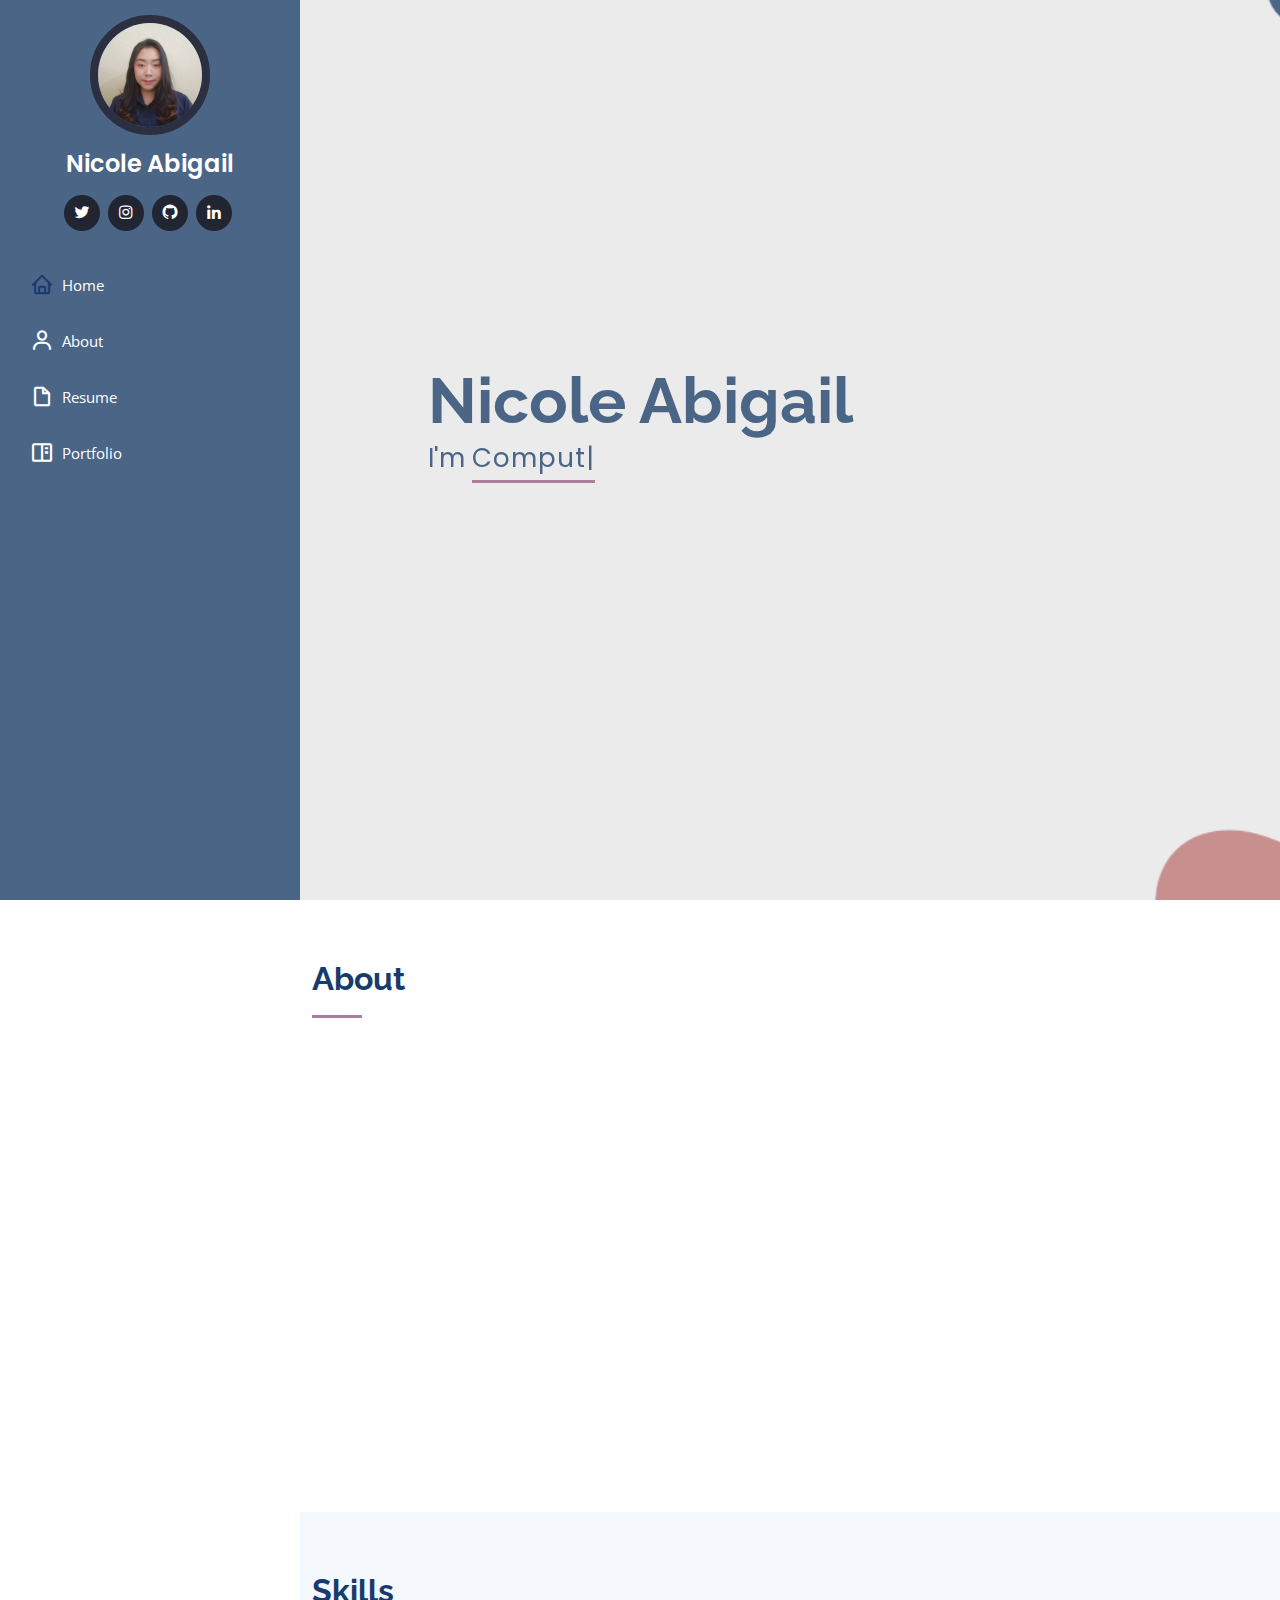
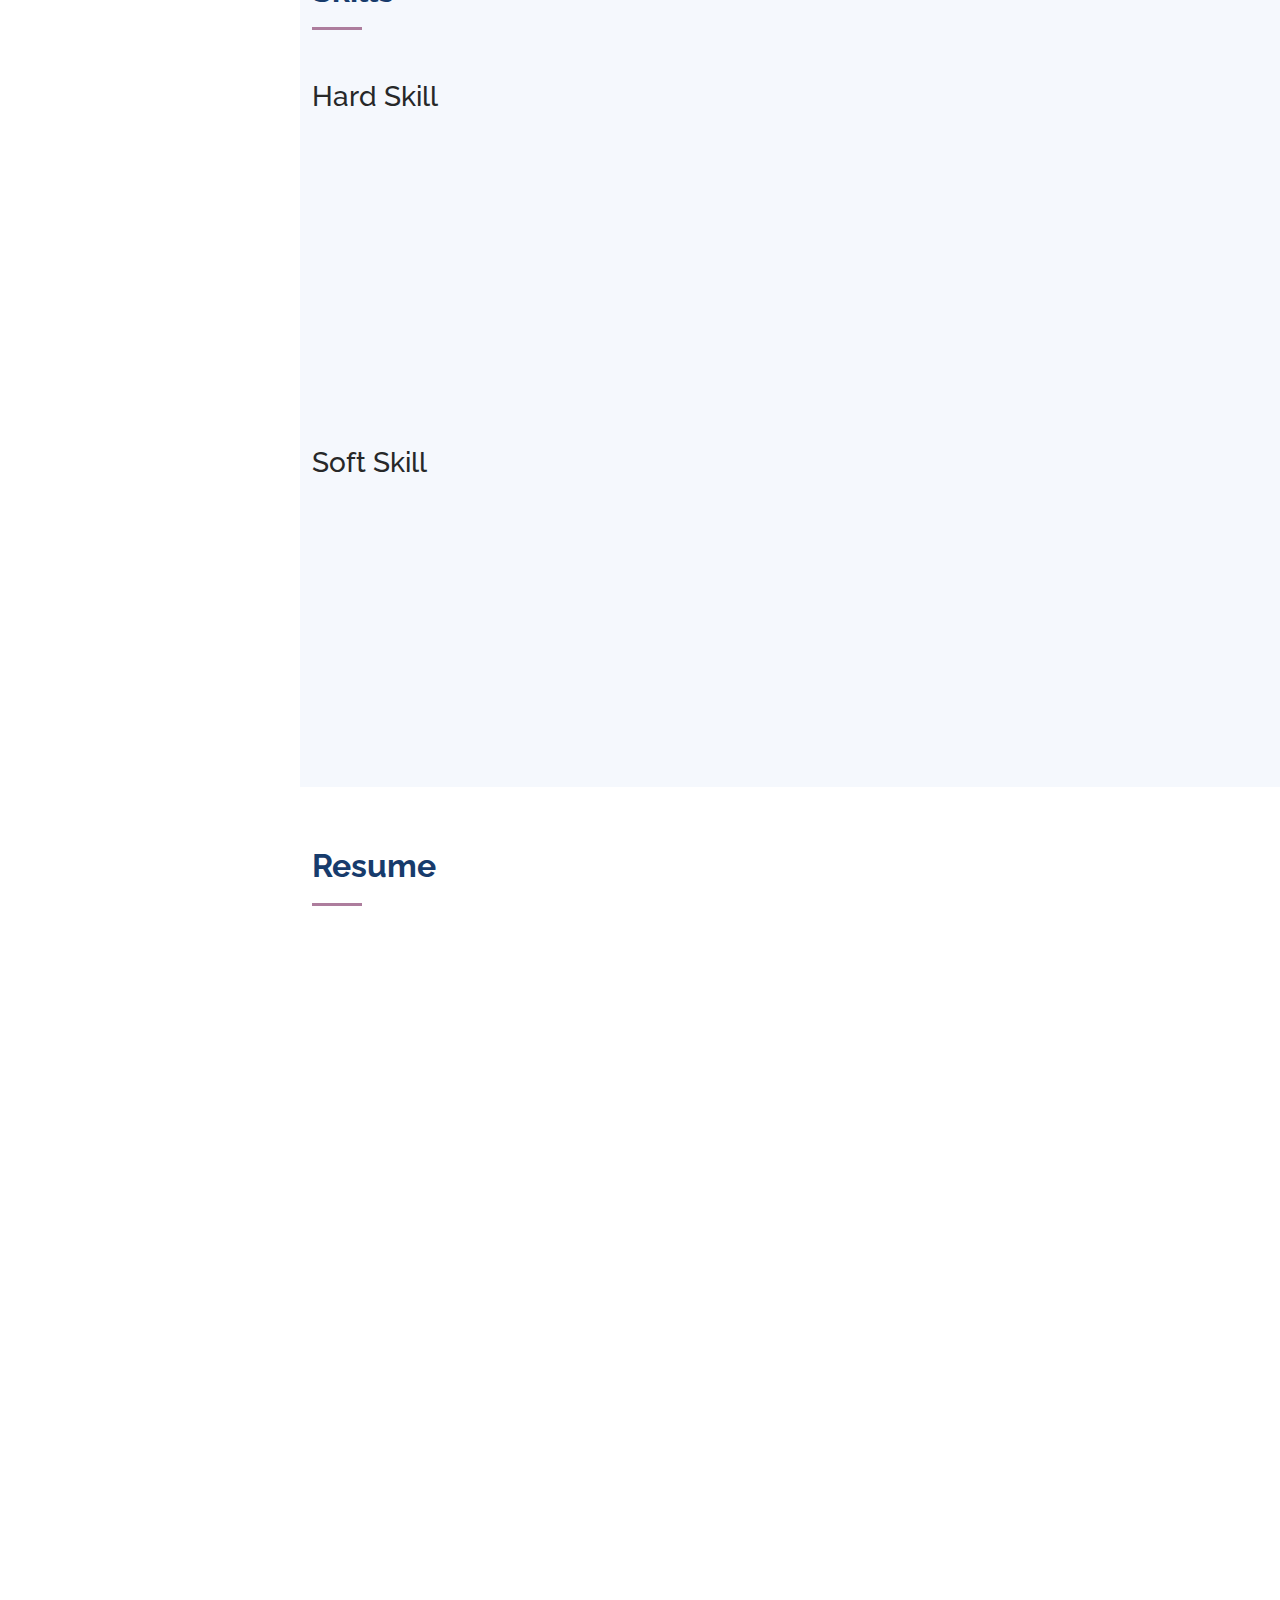
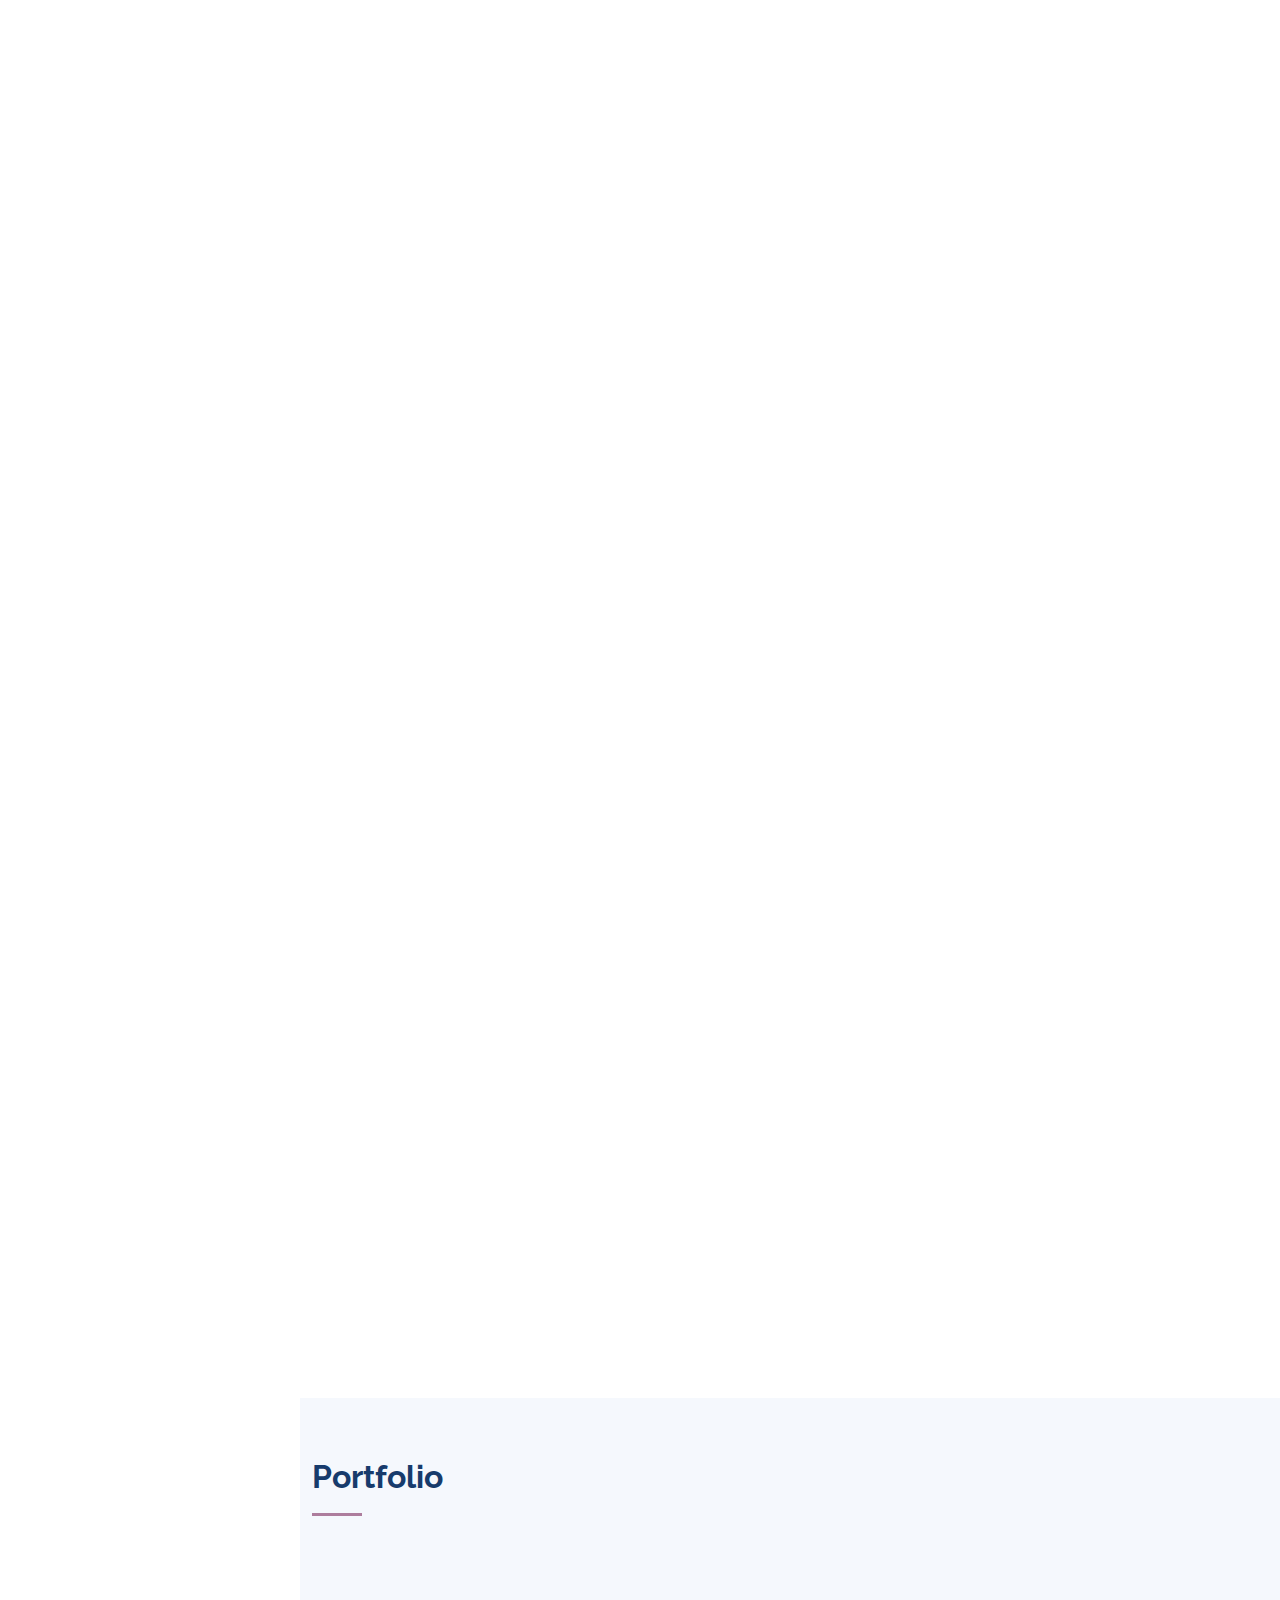
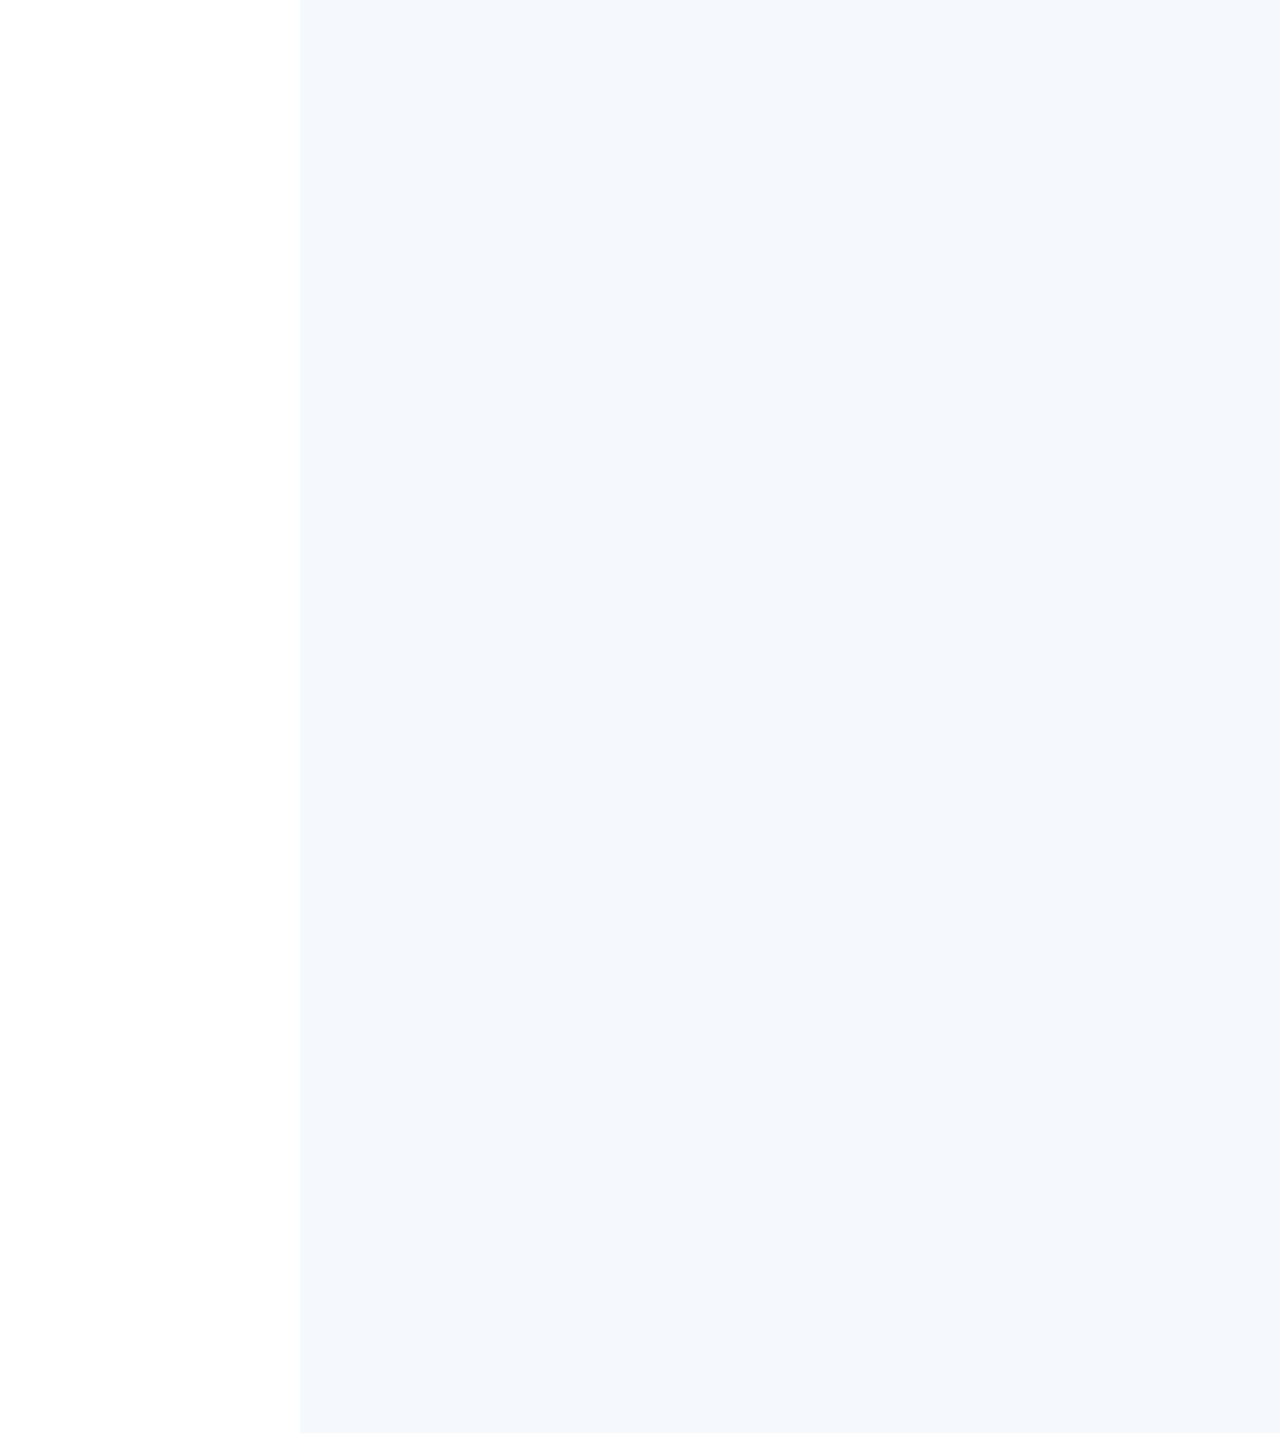
==== index.html @ 556f2712 "first commit" ====
<!DOCTYPE html>
<html lang="en">

<head>
  <meta charset="utf-8">
  <meta content="width=device-width, initial-scale=1.0" name="viewport">

  <title>iPortfolio Bootstrap Template - Index</title>
  <meta content="" name="description">
  <meta content="" name="keywords">

  <!-- Favicons -->
  <link href="assets/img/favicon.png" rel="icon">
  <link href="assets/img/apple-touch-icon.png" rel="apple-touch-icon">

  <!-- Google Fonts -->
  <link href="https://fonts.googleapis.com/css?family=Open+Sans:300,300i,400,400i,600,600i,700,700i|Raleway:300,300i,400,400i,500,500i,600,600i,700,700i|Poppins:300,300i,400,400i,500,500i,600,600i,700,700i" rel="stylesheet">

  <!-- Vendor CSS Files -->
  <link href="assets/vendor/aos/aos.css" rel="stylesheet">
  <link href="assets/vendor/bootstrap/css/bootstrap.min.css" rel="stylesheet">
  <link href="assets/vendor/bootstrap-icons/bootstrap-icons.css" rel="stylesheet">
  <link href="assets/vendor/boxicons/css/boxicons.min.css" rel="stylesheet">
  <link href="assets/vendor/glightbox/css/glightbox.min.css" rel="stylesheet">
  <link href="assets/vendor/swiper/swiper-bundle.min.css" rel="stylesheet">

  <!-- Template Main CSS File -->
  <link href="assets/css/style.css" rel="stylesheet">

  <!-- =======================================================
  * Template Name: iPortfolio - v3.6.0
  * Template URL: https://bootstrapmade.com/iportfolio-bootstrap-portfolio-websites-template/
  * Author: BootstrapMade.com
  * License: https://bootstrapmade.com/license/
  ======================================================== -->
</head>

<body>

  <!-- ======= Mobile nav toggle button ======= -->
  <i class="bi bi-list mobile-nav-toggle d-xl-none"></i>

  <!-- ======= Header ======= -->
  <header id="header">
    <div class="d-flex flex-column">

      <div class="profile">
        <img src="assets/img/portfolio/fotoprofile.png" alt="" class="img-fluid rounded-circle">
        <h1 class="text-light"><a href="index.html">Nicole Abigail</a></h1>
        <div class="social-links mt-3 text-center">
          <a href="https://www.twitter.com/nicoledanboard" class="twitter"><i class="bx bxl-twitter"></i></a>
          <a href="https://www.instagram.com/nicole.abigaill" class="instagram"><i class="bx bxl-instagram"></i></a>
          <a href="#" class="google-plus"><i class="bx bxl-github"></i></a>
          <a href="https://www.linkedin.com/in/nicole-abigail/" class="linkedin"><i class="bx bxl-linkedin"></i></a>
        </div>
      </div>

      <nav id="navbar" class="nav-menu navbar">
        <ul>
          <li><a href="#hero" class="nav-link scrollto active"><i class="bx bx-home"></i> <span>Home</span></a></li>
          <li><a href="#about" class="nav-link scrollto"><i class="bx bx-user"></i> <span>About</span></a></li>
          <li><a href="#resume" class="nav-link scrollto"><i class="bx bx-file-blank"></i> <span>Resume</span></a></li>
          <li><a href="#portfolio" class="nav-link scrollto"><i class="bx bx-book-content"></i> <span>Portfolio</span></a></li>
        </ul>
      </nav><!-- .nav-menu -->
    </div>
  </header><!-- End Header -->

  <!-- ======= Hero Section ======= -->
  <section id="hero" class="d-flex flex-column justify-content-center align-items-center">
    <div class="hero-container" data-aos="fade-in">
      <h1>Nicole Abigail</h1>
      <p>I'm <span class="typed" data-typed-items="Computer Science Student"></span></p>
    </div>
  </section><!-- End Hero -->

  <main id="main">

    <!-- ======= About Section ======= -->
    <section id="about" class="about">
      <div class="container">

        <div class="section-title">
          <h2>About</h2>
        </div>

        <div class="row">
          <div class="col-lg-4" data-aos="fade-right">
            <img src="assets/img/portfolio/fotoprofile.png" class="img-fluid" alt="">
          </div>
          <div class="col-lg-8 pt-4 pt-lg-0 content" data-aos="fade-left">
            <h3 >Personal Data</h3>
            <p class="mb-5">
              My name is Nicole Abigail, I'm a student in BINUS University. Currently I'm majoring Computer Science and take Database streaming.
              In database, I have learn many thing especially Big Data Processing and Data Mining, I also have an interest in Web Programming. During my study 
              in my college, I made some projects as VMall, Affame, Balakosa, Cycle, and many more.
          </p>
            <div class="row">
              <div class="col-lg-6">
                <ul>
                  <li><i class="bi bi-chevron-right"></i> <strong>Birthday:</strong> <span>1 August 2001</span></li>
                  <li><i class="bi bi-chevron-right"></i> <strong>Website:</strong> <span>www.example.com</span></li>
                  <li><i class="bi bi-chevron-right"></i> <strong>Phone:</strong> <span>+628158132858</span></li>
                  <li><i class="bi bi-chevron-right"></i> <strong>City:</strong> <span>Indonesia, Jakarta</span></li>
                </ul>
              </div>
              <div class="col-lg-6">
                <ul>
                  <li><i class="bi bi-chevron-right"></i> <strong>Age:</strong> <span>20</span></li>
                  <li><i class="bi bi-chevron-right"></i> <strong>Degree:</strong> <span>Undergraduate</span></li>
                  <li><i class="bi bi-chevron-right"></i> <strong>Email:</strong> <span>nicoledanboard@gmail.com</span></li>
                  <li><i class="bi bi-chevron-right"></i> <strong>Major:</strong> <span>Computer Science</span></li>
                </ul>
              </div>
            </div>
          </div>
        </div>

      </div>
    </section><!-- End About Section -->
    
    <!-- ======= Facts Section ======= -->
    <!-- <section id="facts" class="facts">
      <div class="container">

        <div class="section-title">
          <h2>Facts</h2>
          <p>Magnam dolores commodi suscipit. Necessitatibus eius consequatur ex aliquid fuga eum quidem. Sit sint consectetur velit. Quisquam quos quisquam cupiditate. Et nemo qui impedit suscipit alias ea. Quia fugiat sit in iste officiis commodi quidem hic quas.</p>
        </div>

        <div class="row no-gutters">

          <div class="col-lg-3 col-md-6 d-md-flex align-items-md-stretch" data-aos="fade-up">
            <div class="count-box">
              <i class="bi bi-emoji-smile"></i>
              <span data-purecounter-start="0" data-purecounter-end="232" data-purecounter-duration="1" class="purecounter"></span>
              <p><strong>Happy Clients</strong> consequuntur quae</p>
            </div>
          </div>

          <div class="col-lg-3 col-md-6 d-md-flex align-items-md-stretch" data-aos="fade-up" data-aos-delay="100">
            <div class="count-box">
              <i class="bi bi-journal-richtext"></i>
              <span data-purecounter-start="0" data-purecounter-end="521" data-purecounter-duration="1" class="purecounter"></span>
              <p><strong>Projects</strong> adipisci atque cum quia aut</p>
            </div>
          </div>

          <div class="col-lg-3 col-md-6 d-md-flex align-items-md-stretch" data-aos="fade-up" data-aos-delay="200">
            <div class="count-box">
              <i class="bi bi-headset"></i>
              <span data-purecounter-start="0" data-purecounter-end="1453" data-purecounter-duration="1" class="purecounter"></span>
              <p><strong>Hours Of Support</strong> aut commodi quaerat</p>
            </div>
          </div>

          <div class="col-lg-3 col-md-6 d-md-flex align-items-md-stretch" data-aos="fade-up" data-aos-delay="300">
            <div class="count-box">
              <i class="bi bi-people"></i>
              <span data-purecounter-start="0" data-purecounter-end="32" data-purecounter-duration="1" class="purecounter"></span>
              <p><strong>Hard Workers</strong> rerum asperiores dolor</p>
            </div>
          </div>

        </div>

      </div>
    </section> -->
    <!-- End Facts Section -->

    <!-- ======= Skills Section ======= -->
    <section id="skills" class="skills section-bg">
      <div class="container">

        <div class="section-title">
          <h2>Skills</h2>
        </div>

        <h3>Hard Skill</h3>
        <div class="row skills-content mb-4">

          <div class="col-lg-6" data-aos="fade-up">

            <div class="progress">
              <span class="skill">HTML <i class="val">85%</i></span>
              <div class="progress-bar-wrap">
                <div class="progress-bar" role="progressbar" aria-valuenow="85" aria-valuemin="0" aria-valuemax="100"></div>
              </div>
            </div>

            <div class="progress">
              <span class="skill">CSS <i class="val">85%</i></span>
              <div class="progress-bar-wrap">
                <div class="progress-bar" role="progressbar" aria-valuenow="85" aria-valuemin="0" aria-valuemax="100"></div>
              </div>
            </div>

            <div class="progress">
              <span class="skill">JavaScript <i class="val">70%</i></span>
              <div class="progress-bar-wrap">
                <div class="progress-bar" role="progressbar" aria-valuenow="70" aria-valuemin="0" aria-valuemax="100"></div>
              </div>
            </div>

            <div class="progress">
              <span class="skill">Java <i class="val">70%</i></span>
              <div class="progress-bar-wrap">
                <div class="progress-bar" role="progressbar" aria-valuenow="70" aria-valuemin="0" aria-valuemax="100"></div>
              </div>
            </div>

            <div class="progress">
              <span class="skill">R <i class="val">70%</i></span>
              <div class="progress-bar-wrap">
                <div class="progress-bar" role="progressbar" aria-valuenow="70" aria-valuemin="0" aria-valuemax="100"></div>
              </div>
            </div>

          </div>

          <div class="col-lg-6" data-aos="fade-up" data-aos-delay="100">

            <div class="progress">
              <span class="skill">PHP <i class="val">75%</i></span>
              <div class="progress-bar-wrap">
                <div class="progress-bar" role="progressbar" aria-valuenow="75" aria-valuemin="0" aria-valuemax="100"></div>
              </div>
            </div>

            <div class="progress">
              <span class="skill">Laravel <i class="val">75%</i></span>
              <div class="progress-bar-wrap">
                <div class="progress-bar" role="progressbar" aria-valuenow="75" aria-valuemin="0" aria-valuemax="100"></div>
              </div>
            </div>

            <div class="progress">
              <span class="skill">Python <i class="val">70%</i></span>
              <div class="progress-bar-wrap">
                <div class="progress-bar" role="progressbar" aria-valuenow="70" aria-valuemin="0" aria-valuemax="100"></div>
              </div>
            </div>

            <div class="progress">
              <span class="skill">SQL <i class="val">90%</i></span>
              <div class="progress-bar-wrap">
                <div class="progress-bar" role="progressbar" aria-valuenow="90" aria-valuemin="0" aria-valuemax="100"></div>
              </div>
            </div>

            <div class="progress">
              <span class="skill">Node.js <i class="val">65%</i></span>
              <div class="progress-bar-wrap">
                <div class="progress-bar" role="progressbar" aria-valuenow="65" aria-valuemin="0" aria-valuemax="100"></div>
              </div>
            </div>
          </div>
        </div>

        <h3>Soft Skill</h3>
        <div class="row skills-content">

          <div class="col-lg-6" data-aos="fade-up">

            <div class="progress">
              <span class="skill">Leadership <i class="val">90%</i></span>
              <div class="progress-bar-wrap">
                <div class="progress-bar" role="progressbar" aria-valuenow="90" aria-valuemin="0" aria-valuemax="100"; style = "background-color: #AD7D9D"></div>
              </div>
            </div>

            <div class="progress">
              <span class="skill">Communication <i class="val">90%</i></span>
              <div class="progress-bar-wrap">
                <div class="progress-bar" role="progressbar" aria-valuenow="90" aria-valuemin="0" aria-valuemax="100"; style = "background-color: #AD7D9D"></div>
              </div>
            </div>

            <div class="progress">
              <span class="skill">Teamwork <i class="val">85%</i></span>
              <div class="progress-bar-wrap">
                <div class="progress-bar" role="progressbar" aria-valuenow="85" aria-valuemin="0" aria-valuemax="100"; style = "background-color: #AD7D9D"></div>
              </div>
            </div>

            <div class="progress">
              <span class="skill">Problem Solving <i class="val">85%</i></span>
              <div class="progress-bar-wrap">
                <div class="progress-bar" role="progressbar" aria-valuenow="85" aria-valuemin="0" aria-valuemax="100"; style = "background-color: #AD7D9D"></div>
              </div>
            </div>
          </div>

          <div class="col-lg-6" data-aos="fade-up" data-aos-delay="100">
            <div class="progress">
              <span class="skill">Public Speaking <i class="val">85%</i></span>
              <div class="progress-bar-wrap">
                <div class="progress-bar" role="progressbar" aria-valuenow="85" aria-valuemin="0" aria-valuemax="100"; style = "background-color: #AD7D9D"></div>
              </div>
            </div>

            <div class="progress">
              <span class="skill">Critical Thinking <i class="val">85%</i></span>
              <div class="progress-bar-wrap">
                <div class="progress-bar" role="progressbar" aria-valuenow="85" aria-valuemin="0" aria-valuemax="100"; style = "background-color: #AD7D9D"></div>
              </div>
            </div>

            <div class="progress">
              <span class="skill">Time Management <i class="val">90%</i></span>
              <div class="progress-bar-wrap">
                <div class="progress-bar" role="progressbar" aria-valuenow="90" aria-valuemin="0" aria-valuemax="100"; style = "background-color: #AD7D9D"></div>
              </div>
            </div>
          </div>

        </div>

      </div>
    </section><!-- End Skills Section -->

    <!-- ======= Resume Section ======= -->
    <section id="resume" class="resume">
      <div class="container">

        <div class="section-title">
          <h2>Resume</h2>
        </div>

        <div class="row">
          <div class="col-lg-6" data-aos="fade-up">
            <h3 class="resume-title">Summary</h3>
            <div class="resume-item pb-0">
              <h4>Nicole Abigail</h4>
              <p><em>Hard-working, have a good communication skill, adaptable with new environment, and can work together in a team.</em></p>
              <ul>
                <li>Jakarta, Indonesia</li>
                <li>+628158132858</li>
                <li>nicoledanboard@gmail.com</li>
              </ul>
            </div>
            <h3 class="resume-title">Education</h3>
            <div class="resume-item">
              <h4>BINUS University</h4>
              <h5>2019 - Present</h5>
              <p><em>Computer Science</em></p>
            </div>
            <div class="resume-item">
              <h4>SMAK IPEKA Tomang</h4>
              <h5>2016 - 2019</h5>
              <p><em>Science</em></p>
            </div>
            <h3 class="resume-title">Work Experience</h3>
            <div class="resume-item">
              <h4>Sales Promotion Girl</h4>
              <h5>2018</h5>
              <p><em>Yuzu, Pekan Raya Jakarta (PRJ)</em></p>
              <ul>
                <li>Offer and sell goods, and also learn to build relationships with other people.</li>
                <li>Disseminate information about products sold to new customers.</li>
              </ul>
            </div>
            <div class="resume-item">
              <h4>Sales Promotion Girl</h4>
              <h5>2018</h5>
              <p><em>Frisian Flag</em></p>
              <ul>
                <li>Develop my ability to adapt to a new environment, and also how to become a good sales.</li>
                <li>Work to get a predetermined target.</li>
                <li>Improve my ability to work in a team.</li>
              </ul>
            </div>
            <div class="resume-item">
              <h4>Sales Promotion Girl</h4>
              <h5>2019</h5>
              <p><em>Garudafood Pekan Raya Jakarta (PRJ)</em></p>
              <ul>
                <li>Help promote the goods sold and also improve my ability in public speaking.</li>
                <li>Increase profit by 200% on the last day of the event.</li>
                <li>Get a lot of relations and connections.</li>
              </ul>
            </div>
            <div class="resume-item">
              <h4>Business Owner</h4>
              <h5>2021 - Present</h5>
              <p><em>Ivory.id</em></p>
              <ul>
                <li>Looking for ideas to build a business, do a small survey to find out what the respondent is interested in.</li>
                <li>Looking for suppliers for goods to be sold.</li>
                <li>Calculate the profits that will be obtained in the business.</li>
                <li>Create and manage social media to promote an ongoing business.</li>
              </ul>
            </div>
            
          </div>
          <div class="col-lg-6" data-aos="fade-up" data-aos-delay="100">
            <h3 class="resume-title">Organization Experience</h3>
            <div class="resume-item">
              <h4>Himpunan Mahasiswa Teknik Informatika</h4>
              <h5>2020 - Present</h5>
              <ul>
                <li>Web Development Division</li>
                <li>Promotion Divison for HIMTI Workshop and Study Tour Event</li>
                <li>HIMTI KIT Division for HIMTI Togetherness and Top Performances Event</li>
                <li>Secretary and Treasurer for Community Service Event</li>
                <li>Fund Coordinator for HIMTI Farewell Event</li>
                <li>Ketua Disiplin Division for HIMTI Leadership Training Event</li>
                <li>Promotion Vice Coordinator for Computer Run Event</li>
              </ul>
            </div>
            <div class="resume-item">
              <h4>ICPC - International Collegiate Programming Contest</h4>
              <h5>December 2020</h5>
              <p><em>Exam Proctor</em></p>
              <p>Supervise coding competition participants.</p>
            </div>
            <div class="resume-item">
              <h4>Freshmen Leader in BINUS University</h4>
              <h5>2020</h5>
              <p>Introduce the campus environment to new students by being a good leader.</p>
            </div>
            <div class="resume-item">
              <h4>Freshmen Partner in BINUS University</h4>
              <h5>2020 - 2021</h5>
              <p>Become a partner for new students for one year by bringing materials and accompanying new students to run their academic experience.</p>
            </div>
            <div class="resume-item">
              <h4>First Year Program Leader in BINUS University</h4>
              <h5>2021 - Present</h5>
              <p>Being a leader in the first new year program, I guide Freshmen Leader and Freshmen Partner who will later be tasked with guiding new students.</p>
            </div>
            

            <h3 class="resume-title">Certificate</h3>
            <div class="resume-item">
              <h4>SQL</h4>
              <ul>
                <li>SQL Course By Progate</li>
                <li>SQL Course By SoloLearn</li>
                <li>Fundamental SQL using SELECT statement By DQLab</li>
              </ul>
            </div>
            <div class="resume-item">
              <h4>Python</h4>
              <ul>
                <li>Python Course By Progate</li>
                <li>Python For Begginer Course By SoloLearn</li>
                <li>Python Fundamental For Data Science By DQLab</li>
              </ul>
            </div>
            <div class="resume-item">
              <h4>R</h4>
              <ul>
                <li>R Fundamental For Data Science By DQLab</li>
                <li>Introduction to Data Science with R</li>
              </ul>
            </div>
            <div class="resume-item">
              <h4>HTML & CSS By Progate</h4>
            </div>
            <div class="resume-item">
              <h4>Git By Progate</h4>
            </div>
            <div class="resume-item">
              <h4>Node.js By Progate</h4>
            </div>
            <div class="resume-item">
              <h4>JavaScript By Progate</h4>
            </div>
            <div class="resume-item">
              <h4>Data Science By SoloLearn</h4>
            </div>
            <div class="resume-item">
              <h4>Leadership Development Program By Pemimpin.id</h4>
            </div>
          </div>
        </div>

      </div>
    </section><!-- End Resume Section -->

    <!-- ======= Portfolio Section ======= -->
    <section id="portfolio" class="portfolio section-bg">
      <div class="container">

        <div class="section-title">
          <h2>Portfolio</h2>
        </div>

        <div class="row" data-aos="fade-up">
          <div class="col-lg-12 d-flex justify-content-center">
            <ul id="portfolio-flters">
              <li data-filter="*" class="filter-active">All</li>
              <li data-filter=".filter-app">App</li>
              <li data-filter=".filter-card">UI/UX</li>
              <li data-filter=".filter-web">Web</li>
              <li data-filter=".filter-web">Database</li>
            </ul>
          </div>
        </div>

        <div class="row portfolio-container" data-aos="fade-up" data-aos-delay="100">

          <div class="col-lg-4 col-md-6 portfolio-item filter-app">
            <div class="portfolio-wrap">
              <img src="assets/img/portfolio/logocycle.png" class="img-fluid" alt="">
              <div class="portfolio-links">
                <a href="assets/img/portfolio/logocycle.png" data-gallery="portfolioGallery" class="portfolio-lightbox" title="App 1"><i class="bx bx-plus"></i></a>
                <a href="portfolio-details.html" title="More Details"><i class="bx bx-link"></i></a>
              </div>
            </div>
          </div>

          <div class="col-lg-4 col-md-6 portfolio-item filter-web">
            <div class="portfolio-wrap">
              <img src="assets/img/portfolio/logovmall.png" class="img-fluid" alt="">
              <div class="portfolio-links">
                <a href="assets/img/portfolio/logovmall.png" data-gallery="portfolioGallery" class="portfolio-lightbox" title="Web 1"><i class="bx bx-plus"></i></a>
                <a href="portfolio-details.html" title="More Details"><i class="bx bx-link"></i></a>
              </div>
            </div>
          </div>

          <div class="col-lg-4 col-md-6 portfolio-item filter-app">
            <div class="portfolio-wrap">
              <img src="assets/img/portfolio/logoaffame.png" class="img-fluid" alt="">
              <div class="portfolio-links">
                <a href="assets/img/portfolio/logoaffame.png" data-gallery="portfolioGallery" class="portfolio-lightbox" title="App 2"><i class="bx bx-plus"></i></a>
                <a href="portfolio-details.html" title="More Details"><i class="bx bx-link"></i></a>
              </div>
            </div>
          </div>

          <div class="col-lg-4 col-md-6 portfolio-item filter-card">
            <div class="portfolio-wrap">
              <img src="assets/img/portfolio/logoapple.png" class="img-fluid" alt="">
              <div class="portfolio-links">
                <a href="assets/img/portfolio/logoapple.png" data-gallery="portfolioGallery" class="portfolio-lightbox" title="Card 2"><i class="bx bx-plus"></i></a>
                <a href="portfolio-details.html" title="More Details"><i class="bx bx-link"></i></a>
              </div>
            </div>
          </div>

          <div class="col-lg-4 col-md-6 portfolio-item filter-web">
            <div class="portfolio-wrap">
              <img src="assets/img/portfolio/logodvdrental.png" class="img-fluid" alt="">
              <div class="portfolio-links">
                <a href="assets/img/portfolio/logodvdrental.png" data-gallery="portfolioGallery" class="portfolio-lightbox" title="Web 2"><i class="bx bx-plus"></i></a>
                <a href="portfolio-details.html" title="More Details"><i class="bx bx-link"></i></a>
              </div>
            </div>
          </div>

          <div class="col-lg-4 col-md-6 portfolio-item filter-app">
            <div class="portfolio-wrap">
              <img src="assets/img/portfolio/logoeconature.png" class="img-fluid" alt="">
              <div class="portfolio-links">
                <a href="assets/img/portfolio/logoeconature.png" data-gallery="portfolioGallery" class="portfolio-lightbox" title="App 3"><i class="bx bx-plus"></i></a>
                <a href="portfolio-details.html" title="More Details"><i class="bx bx-link"></i></a>
              </div>
            </div>
          </div>

          <div class="col-lg-4 col-md-6 portfolio-item filter-card">
            <div class="portfolio-wrap">
              <img src="assets/img/portfolio/logobalakosa.png" class="img-fluid" alt="">
              <div class="portfolio-links">
                <a href="assets/img/portfolio/logobalakosa.png" data-gallery="portfolioGallery" class="portfolio-lightbox" title="Card 1"><i class="bx bx-plus"></i></a>
                <a href="portfolio-details.html" title="More Details"><i class="bx bx-link"></i></a>
              </div>
            </div>
          </div>

          <div class="col-lg-4 col-md-6 portfolio-item filter-card">
            <div class="portfolio-wrap">
              <img src="assets/img/portfolio/logopwni.png" class="img-fluid" alt="">
              <div class="portfolio-links">
                <a href="assets/img/portfolio/logopwni.png" data-gallery="portfolioGallery" class="portfolio-lightbox" title="Card 3"><i class="bx bx-plus"></i></a>
                <a href="portfolio-details.html" title="More Details"><i class="bx bx-link"></i></a>
              </div>
            </div>
          </div>

          <div class="col-lg-4 col-md-6 portfolio-item filter-web">
            <div class="portfolio-wrap">
              <img src="assets/img/portfolio/erddb.png" class="img-fluid" alt="">
              <div class="portfolio-links">
                <a href="assets/img/portfolio/erddb.png" data-gallery="portfolioGallery" class="portfolio-lightbox" title="Web 3"><i class="bx bx-plus"></i></a>
                <a href="portfolio-details.html" title="More Details"><i class="bx bx-link"></i></a>
              </div>
            </div>
          </div>

          <div class="col-lg-4 col-md-6 portfolio-item filter-web">
            <div class="portfolio-wrap">
              <img src="assets/img/portfolio/logofrawlsalla.png" class="img-fluid" alt="">
              <div class="portfolio-links">
                <a href="assets/img/portfolio/logofrawlsalla.png" data-gallery="portfolioGallery" class="portfolio-lightbox" title="Web 3"><i class="bx bx-plus"></i></a>
                <a href="portfolio-details.html" title="More Details"><i class="bx bx-link"></i></a>
              </div>
            </div>
          </div>

          <div class="col-lg-4 col-md-6 portfolio-item filter-web">
            <div class="portfolio-wrap">
              <img src="assets/img/portfolio/erddb.png" class="img-fluid" alt="">
              <div class="portfolio-links">
                <a href="assets/img/portfolio/erddb.png" data-gallery="portfolioGallery" class="portfolio-lightbox" title="Web 3"><i class="bx bx-plus"></i></a>
                <a href="portfolio-details.html" title="More Details"><i class="bx bx-link"></i></a>
              </div>
            </div>
          </div>

        </div>

      </div>
    </section><!-- End Portfolio Section -->
  </main><!-- End #main -->

  <!-- ======= Footer ======= -->
  

  <a href="#" class="back-to-top d-flex align-items-center justify-content-center"><i class="bi bi-arrow-up-short"></i></a>

  <!-- Vendor JS Files -->
  <script src="assets/vendor/aos/aos.js"></script>
  <script src="assets/vendor/bootstrap/js/bootstrap.bundle.min.js"></script>
  <script src="assets/vendor/glightbox/js/glightbox.min.js"></script>
  <script src="assets/vendor/isotope-layout/isotope.pkgd.min.js"></script>
  <script src="assets/vendor/php-email-form/validate.js"></script>
  <script src="assets/vendor/purecounter/purecounter.js"></script>
  <script src="assets/vendor/swiper/swiper-bundle.min.js"></script>
  <script src="assets/vendor/typed.js/typed.min.js"></script>
  <script src="assets/vendor/waypoints/noframework.waypoints.js"></script>

  <!-- Template Main JS File -->
  <script src="assets/js/main.js"></script>

</body>

</html>
---- assets/css/style.css ----
/**
* Template Name: iPortfolio - v3.6.0
* Template URL: https://bootstrapmade.com/iportfolio-bootstrap-portfolio-websites-template/
* Author: BootstrapMade.com
* License: https://bootstrapmade.com/license/
*/

/*--------------------------------------------------------------
# General
--------------------------------------------------------------*/
body {
  font-family: "Open Sans", sans-serif;
  color: #272829;
}

a {
  color: #149ddd;
  text-decoration: none;
}

a:hover {
  color: #37b3ed;
  text-decoration: none;
}

h1, h2, h3, h4, h5, h6 {
  font-family: "Raleway", sans-serif;
}

/*--------------------------------------------------------------
# Back to top button
--------------------------------------------------------------*/
.back-to-top {
  position: fixed;
  visibility: hidden;
  opacity: 0;
  right: 15px;
  bottom: 15px;
  z-index: 996;
  background: #4B6587;
  width: 40px;
  height: 40px;
  border-radius: 50px;
  transition: all 0.4s;
}
.back-to-top i {
  font-size: 28px;
  color: #fff;
  line-height: 0;
}
.back-to-top:hover {
  background: #AD7D9D;
  color: #fff;
}
.back-to-top.active {
  visibility: visible;
  opacity: 1;
}

/*--------------------------------------------------------------
# Header
--------------------------------------------------------------*/
#header {
  position: fixed;
  top: 0;
  left: 0;
  bottom: 0;
  width: 300px;
  transition: all ease-in-out 0.5s;
  z-index: 9997;
  transition: all 0.5s;
  padding: 0 15px;
  background: #4B6587;
  overflow-y: auto;
}
#header .profile img {
  margin: 15px auto;
  display: block;
  width: 120px;
  border: 8px solid #2c2f3f;
}
#header .profile h1 {
  font-size: 24px;
  margin: 0;
  padding: 0;
  font-weight: 600;
  -moz-text-align-last: center;
  text-align-last: center;
  font-family: "Poppins", sans-serif;
}
#header .profile h1 a, #header .profile h1 a:hover {
  color: #fff;
  text-decoration: none;
}
#header .profile .social-links a {
  font-size: 18px;
  display: inline-block;
  background: #212431;
  color: #fff;
  line-height: 1;
  padding: 8px 0;
  margin-right: 4px;
  border-radius: 50%;
  text-align: center;
  width: 36px;
  height: 36px;
  transition: 0.3s;
}
#header .profile .social-links a:hover {
  background: #149ddd;
  color: #fff;
  text-decoration: none;
}

#main {
  margin-left: 300px;
}

@media (max-width: 1199px) {
  #header {
    left: -300px;
  }

  #main {
    margin-left: 0;
  }
}
/*--------------------------------------------------------------
# Navigation Menu
--------------------------------------------------------------*/
/* Desktop Navigation */
.nav-menu {
  padding: 30px 0 0 0;
}
.nav-menu * {
  margin: 0;
  padding: 0;
  list-style: none;
}
.nav-menu > ul > li {
  position: relative;
  white-space: nowrap;
}
.nav-menu a, .nav-menu a:focus {
  display: flex;
  align-items: center;
  color: white;
  padding: 12px 15px;
  margin-bottom: 8px;
  transition: 0.3s;
  font-size: 15px;
}
.nav-menu a i, .nav-menu a:focus i {
  font-size: 24px;
  padding-right: 8px;
  color: white;
}
.nav-menu a:hover, .nav-menu .active, .nav-menu .active:focus, .nav-menu li:hover > a {
  text-decoration: none;
  color: #fff;
}
.nav-menu a:hover i, .nav-menu .active i, .nav-menu .active:focus i, .nav-menu li:hover > a i {
  color: #173b6c;
}

/* Mobile Navigation */
.mobile-nav-toggle {
  position: fixed;
  right: 15px;
  top: 15px;
  z-index: 9998;
  border: 0;
  font-size: 24px;
  transition: all 0.4s;
  outline: none !important;
  background-color: #149ddd;
  color: #fff;
  width: 40px;
  height: 40px;
  display: inline-flex;
  align-items: center;
  justify-content: center;
  line-height: 0;
  border-radius: 50px;
  cursor: pointer;
}

.mobile-nav-active {
  overflow: hidden;
}
.mobile-nav-active #header {
  left: 0;
}

/*--------------------------------------------------------------
# Hero Section
--------------------------------------------------------------*/
#hero {
  width: 100%;
  height: 100vh;
  background: url("../img/portfolio/bgcreamfix.png") top center;
  background-size: cover;
}
#hero:before {
  content: "";
  position: absolute;
  bottom: 0;
  top: 0;
  left: 0;
  right: 0;
  z-index: 1;
}
#hero .hero-container {
  position: relative;
  z-index: 2;
  min-width: 300px;
}
#hero h1 {
  margin: 0 0 10px 0;
  font-size: 64px;
  font-weight: 700;
  line-height: 56px;
  color: #4B6587;
}
#hero p {
  color:#4B6587;
  margin-bottom: 50px;
  font-size: 26px;
  font-family: "Poppins", sans-serif;
}
#hero p span {
  color:#4B6587;
  padding-bottom: 4px;
  letter-spacing: 1px;
  border-bottom: 3px solid #AD7D9D;
}
@media (min-width: 1024px) {
  #hero {
    background-attachment: fixed;
  }
}
@media (max-width: 768px) {
  #hero h1 {
    font-size: 28px;
    line-height: 36px;
  }
  #hero h2 {
    font-size: 18px;
    line-height: 24px;
    margin-bottom: 30px;
  }
}

/*--------------------------------------------------------------
# Sections General
--------------------------------------------------------------*/
section {
  padding: 60px 0;
  overflow: hidden;
}

.section-bg {
  background: #f5f8fd;
}

.section-title {
  padding-bottom: 30px;
}
.section-title h2 {
  font-size: 32px;
  font-weight: bold;
  margin-bottom: 20px;
  padding-bottom: 20px;
  position: relative;
  color: #173b6c;
}
.section-title h2::after {
  content: "";
  position: absolute;
  display: block;
  width: 50px;
  height: 3px;
  background: #AD7D9D;
  bottom: 0;
  left: 0;
}
.section-title p {
  margin-bottom: 0;
}

/*--------------------------------------------------------------
# About
--------------------------------------------------------------*/
.about .content h3 {
  font-weight: 700;
  font-size: 26px;
  color: #173b6c;
}
.about .content ul {
  list-style: none;
  padding: 0;
}
.about .content ul li {
  margin-bottom: 20px;
  display: flex;
  align-items: center;
}
.about .content ul strong {
  margin-right: 10px;
}
.about .content ul i {
  font-size: 16px;
  margin-right: 5px;
  color:#AD7D9D;
  line-height: 0;
}
.about .content p:last-child {
  margin-bottom: 0;
}

/*--------------------------------------------------------------
# Facts
--------------------------------------------------------------*/
.facts {
  padding-bottom: 30px;
}
.facts .count-box {
  padding: 30px;
  width: 100%;
}
.facts .count-box i {
  display: block;
  font-size: 44px;
  color: #149ddd;
  float: left;
  line-height: 0;
}
.facts .count-box span {
  font-size: 48px;
  line-height: 40px;
  display: block;
  font-weight: 700;
  color: #050d18;
  margin-left: 60px;
}
.facts .count-box p {
  padding: 15px 0 0 0;
  margin: 0 0 0 60px;
  font-family: "Raleway", sans-serif;
  font-size: 14px;
  color: #122f57;
}
.facts .count-box a {
  font-weight: 600;
  display: block;
  margin-top: 20px;
  color: #122f57;
  font-size: 15px;
  font-family: "Poppins", sans-serif;
  transition: ease-in-out 0.3s;
}
.facts .count-box a:hover {
  color: #1f5297;
}

/*--------------------------------------------------------------
# skills
--------------------------------------------------------------*/
.skills .progress {
  height: 60px;
  display: block;
  background: none;
  border-radius: 0;
}
.skills .progress .skill {
  padding: 0;
  margin: 0 0 6px 0;
  text-transform: uppercase;
  display: block;
  font-weight: 600;
  font-family: "Poppins", sans-serif;
  color: #050d18;
}
.skills .progress .skill .val {
  float: right;
  font-style: normal;
}
.skills .progress-bar-wrap {
  background: #dce8f8;
  height: 10px;
}
.skills .progress-bar {
  width: 1px;
  height: 10px;
  transition: 0.9s;
  background-color:#4B6587;
}
.skills .progress-bar .bg-success {
  width: 1px;
  height: 10px;
  transition: 0.9s;
  background-color:#AD7D9D;
}



/*--------------------------------------------------------------
# Resume
--------------------------------------------------------------*/
.resume .resume-title {
  font-size: 26px;
  font-weight: 700;
  margin-top: 20px;
  margin-bottom: 20px;
  color: #050d18;
}
.resume .resume-item {
  padding: 0 0 20px 20px;
  margin-top: -2px;
  border-left: 2px solid #173b6c;
  position: relative;
}
.resume .resume-item h4 {
  line-height: 18px;
  font-size: 18px;
  font-weight: 600;
  text-transform: uppercase;
  font-family: "Poppins", sans-serif;
  color: #050d18;
  margin-bottom: 10px;
}
.resume .resume-item h5 {
  font-size: 16px;
  background: #e4edf9;
  padding: 5px 15px;
  display: inline-block;
  font-weight: 600;
  margin-bottom: 10px;
}
.resume .resume-item ul {
  padding-left: 20px;
}
.resume .resume-item ul li {
  padding-bottom: 10px;
}
.resume .resume-item:last-child {
  padding-bottom: 0;
}
.resume .resume-item::before {
  content: "";
  position: absolute;
  width: 16px;
  height: 16px;
  border-radius: 50px;
  left: -9px;
  top: 0;
  background: #fff;
  border: 2px solid #173b6c;
}

/*--------------------------------------------------------------
# Portfolio
--------------------------------------------------------------*/
.portfolio .portfolio-item {
  margin-bottom: 30px;
}
.portfolio #portfolio-flters {
  padding: 0;
  margin: 0 auto 35px auto;
  list-style: none;
  text-align: center;
  background: #D5D9DB;
  border-radius: 50px;
  padding: 2px 15px;
}
.portfolio #portfolio-flters li {
  cursor: pointer;
  display: inline-block;
  padding: 10px 15px 8px 15px;
  font-size: 14px;
  font-weight: 600;
  line-height: 1;
  text-transform: uppercase;
  color: #272829;
  margin-bottom: 5px;
  transition: all 0.3s ease-in-out;
}
.portfolio #portfolio-flters li:hover, .portfolio #portfolio-flters li.filter-active {
  color: #173b6c;
}
.portfolio #portfolio-flters li:last-child {
  margin-right: 0;
}
.portfolio .portfolio-wrap {
  transition: 0.3s;
  position: relative;
  overflow: hidden;
  z-index: 1;
}
.portfolio .portfolio-wrap::before {
  content: "";
  background: rgba(255, 255, 255, 0.5);
  position: absolute;
  left: 0;
  right: 0;
  top: 0;
  bottom: 0;
  transition: all ease-in-out 0.3s;
  z-index: 2;
  opacity: 0;
}
.portfolio .portfolio-wrap .portfolio-links {
  opacity: 1;
  left: 0;
  right: 0;
  bottom: -60px;
  z-index: 3;
  position: absolute;
  transition: all ease-in-out 0.3s;
  display: flex;
  justify-content: center;
}
.portfolio .portfolio-wrap .portfolio-links a {
  color: #fff;
  font-size: 28px;
  text-align: center;
  background: #173b6c;
  transition: 0.3s;
  width: 50%;
}
.portfolio .portfolio-wrap .portfolio-links a:hover {
  background: #AD7D9D;
}
.portfolio .portfolio-wrap .portfolio-links a + a {
  border-left: 1px solid #173b6c;
}
.portfolio .portfolio-wrap:hover::before {
  top: 0;
  left: 0;
  right: 0;
  bottom: 0;
  opacity: 0.3;
}
.portfolio .portfolio-wrap:hover .portfolio-links {
  opacity: 1;
  bottom: 0;
}

/*--------------------------------------------------------------
# Portfolio Details
--------------------------------------------------------------*/
.portfolio-details {
  padding-top: 40px;
}
.portfolio-details .portfolio-details-slider img {
  width: 100%;
}
.portfolio-details .portfolio-details-slider .swiper-pagination {
  margin-top: 20px;
  position: relative;
}
.portfolio-details .portfolio-details-slider .swiper-pagination .swiper-pagination-bullet {
  width: 12px;
  height: 12px;
  background-color: #fff;
  opacity: 1;
  border: 1px solid #149ddd;
}
.portfolio-details .portfolio-details-slider .swiper-pagination .swiper-pagination-bullet-active {
  background-color: #149ddd;
}
.portfolio-details .portfolio-info {
  padding: 30px;
  box-shadow: 0px 0 30px rgba(5, 13, 24, 0.08);
}
.portfolio-details .portfolio-info h3 {
  font-size: 22px;
  font-weight: 700;
  margin-bottom: 20px;
  padding-bottom: 20px;
  border-bottom: 1px solid #eee;
}
.portfolio-details .portfolio-info ul {
  list-style: none;
  padding: 0;
  font-size: 15px;
}
.portfolio-details .portfolio-info ul li + li {
  margin-top: 10px;
}
.portfolio-details .portfolio-description {
  padding-top: 30px;
}
.portfolio-details .portfolio-description h2 {
  font-size: 26px;
  font-weight: 700;
  margin-bottom: 20px;
}
.portfolio-details .portfolio-description p {
  padding: 0;
}

/*--------------------------------------------------------------
# Services
--------------------------------------------------------------*/
.services .icon-box {
  margin-bottom: 20px;
}
.services .icon {
  float: left;
  display: flex;
  align-items: center;
  justify-content: center;
  width: 54px;
  height: 54px;
  background: #149ddd;
  border-radius: 50%;
  transition: 0.5s;
  border: 1px solid #149ddd;
}
.services .icon i {
  color: #fff;
  font-size: 24px;
  line-height: 0;
}
.services .icon-box:hover .icon {
  background: #fff;
}
.services .icon-box:hover .icon i {
  color: #149ddd;
}
.services .title {
  margin-left: 80px;
  font-weight: 700;
  margin-bottom: 15px;
  font-size: 18px;
}
.services .title a {
  color: #343a40;
}
.services .title a:hover {
  color: #149ddd;
}
.services .description {
  margin-left: 80px;
  line-height: 24px;
  font-size: 14px;
}

/*--------------------------------------------------------------
# Testimonials
--------------------------------------------------------------*/
.testimonials .testimonials-carousel, .testimonials .testimonials-slider {
  overflow: hidden;
}
.testimonials .testimonial-item {
  box-sizing: content-box;
  text-align: center;
  min-height: 320px;
}
.testimonials .testimonial-item .testimonial-img {
  width: 90px;
  border-radius: 50%;
  margin: 0 auto;
}
.testimonials .testimonial-item h3 {
  font-size: 18px;
  font-weight: bold;
  margin: 10px 0 5px 0;
  color: #111;
}
.testimonials .testimonial-item h4 {
  font-size: 14px;
  color: #999;
  margin: 0;
}
.testimonials .testimonial-item .quote-icon-left, .testimonials .testimonial-item .quote-icon-right {
  color: #c3e8fa;
  font-size: 26px;
}
.testimonials .testimonial-item .quote-icon-left {
  display: inline-block;
  left: -5px;
  position: relative;
}
.testimonials .testimonial-item .quote-icon-right {
  display: inline-block;
  right: -5px;
  position: relative;
  top: 10px;
}
.testimonials .testimonial-item p {
  font-style: italic;
  margin: 0 15px 15px 15px;
  padding: 20px;
  background: #fff;
  position: relative;
  margin-bottom: 35px;
  border-radius: 6px;
  box-shadow: 0px 2px 15px rgba(0, 0, 0, 0.1);
}
.testimonials .testimonial-item p::after {
  content: "";
  width: 0;
  height: 0;
  border-top: 20px solid #fff;
  border-right: 20px solid transparent;
  border-left: 20px solid transparent;
  position: absolute;
  bottom: -20px;
  left: calc(50% - 20px);
}
.testimonials .swiper-pagination {
  margin-top: 20px;
  position: relative;
}
.testimonials .swiper-pagination .swiper-pagination-bullet {
  width: 12px;
  height: 12px;
  background-color: #fff;
  opacity: 1;
  border: 1px solid #149ddd;
}
.testimonials .swiper-pagination .swiper-pagination-bullet-active {
  background-color: #149ddd;
}

/*--------------------------------------------------------------
# Contact
--------------------------------------------------------------*/
.contact {
  padding-bottom: 130px;
}
.contact .info {
  padding: 30px;
  background: #fff;
  width: 100%;
  box-shadow: 0 0 24px 0 rgba(0, 0, 0, 0.12);
}
.contact .info i {
  font-size: 20px;
  color: #149ddd;
  float: left;
  width: 44px;
  height: 44px;
  background: #dff3fc;
  display: flex;
  justify-content: center;
  align-items: center;
  border-radius: 50px;
  transition: all 0.3s ease-in-out;
}
.contact .info h4 {
  padding: 0 0 0 60px;
  font-size: 22px;
  font-weight: 600;
  margin-bottom: 5px;
  color: #050d18;
}
.contact .info p {
  padding: 0 0 10px 60px;
  margin-bottom: 20px;
  font-size: 14px;
  color: #173b6c;
}
.contact .info .email p {
  padding-top: 5px;
}
.contact .info .social-links {
  padding-left: 60px;
}
.contact .info .social-links a {
  font-size: 18px;
  display: inline-block;
  background: #333;
  color: #fff;
  line-height: 1;
  padding: 8px 0;
  border-radius: 50%;
  text-align: center;
  width: 36px;
  height: 36px;
  transition: 0.3s;
  margin-right: 10px;
}
.contact .info .social-links a:hover {
  background: #149ddd;
  color: #fff;
}
.contact .info .email:hover i, .contact .info .address:hover i, .contact .info .phone:hover i {
  background: #149ddd;
  color: #fff;
}
.contact .php-email-form {
  width: 100%;
  padding: 30px;
  background: #fff;
  box-shadow: 0 0 24px 0 rgba(0, 0, 0, 0.12);
}
.contact .php-email-form .form-group {
  padding-bottom: 8px;
}
.contact .php-email-form .validate {
  display: none;
  color: red;
  margin: 0 0 15px 0;
  font-weight: 400;
  font-size: 13px;
}
.contact .php-email-form .error-message {
  display: none;
  color: #fff;
  background: #ed3c0d;
  text-align: left;
  padding: 15px;
  font-weight: 600;
}
.contact .php-email-form .error-message br + br {
  margin-top: 25px;
}
.contact .php-email-form .sent-message {
  display: none;
  color: #fff;
  background: #18d26e;
  text-align: center;
  padding: 15px;
  font-weight: 600;
}
.contact .php-email-form .loading {
  display: none;
  background: #fff;
  text-align: center;
  padding: 15px;
}
.contact .php-email-form .loading:before {
  content: "";
  display: inline-block;
  border-radius: 50%;
  width: 24px;
  height: 24px;
  margin: 0 10px -6px 0;
  border: 3px solid #18d26e;
  border-top-color: #eee;
  -webkit-animation: animate-loading 1s linear infinite;
  animation: animate-loading 1s linear infinite;
}
.contact .php-email-form .form-group {
  margin-bottom: 15px;
}
.contact .php-email-form label {
  padding-bottom: 8px;
}
.contact .php-email-form input, .contact .php-email-form textarea {
  border-radius: 0;
  box-shadow: none;
  font-size: 14px;
}
.contact .php-email-form input {
  height: 44px;
}
.contact .php-email-form textarea {
  padding: 10px 15px;
}
.contact .php-email-form button[type=submit] {
  background: #149ddd;
  border: 0;
  padding: 10px 24px;
  color: #fff;
  transition: 0.4s;
  border-radius: 4px;
}
.contact .php-email-form button[type=submit]:hover {
  background: #37b3ed;
}
@-webkit-keyframes animate-loading {
  0% {
    transform: rotate(0deg);
  }
  100% {
    transform: rotate(360deg);
  }
}
@keyframes animate-loading {
  0% {
    transform: rotate(0deg);
  }
  100% {
    transform: rotate(360deg);
  }
}

/*--------------------------------------------------------------
# Breadcrumbs
--------------------------------------------------------------*/
.breadcrumbs {
  padding: 20px 0;
  background: #f9f9f9;
}
.breadcrumbs h2 {
  font-size: 26px;
  font-weight: 300;
}
.breadcrumbs ol {
  display: flex;
  flex-wrap: wrap;
  list-style: none;
  padding: 0;
  margin: 0;
  font-size: 15px;
}
.breadcrumbs ol li + li {
  padding-left: 10px;
}
.breadcrumbs ol li + li::before {
  display: inline-block;
  padding-right: 10px;
  color: #0e2442;
  content: "/";
}
@media (max-width: 768px) {
  .breadcrumbs .d-flex {
    display: block !important;
  }
  .breadcrumbs ol {
    display: block;
  }
  .breadcrumbs ol li {
    display: inline-block;
  }
}

/*--------------------------------------------------------------
# Footer
--------------------------------------------------------------*/
#footer {
  padding: 15px;
  color: #f4f6fd;
  font-size: 14px;
  position: fixed;
  left: 0;
  bottom: 0;
  width: 300px;
  z-index: 9999;
  background: #040b14;
}
#footer .copyright {
  text-align: center;
}
#footer .credits {
  padding-top: 5px;
  text-align: center;
  font-size: 13px;
  color: #eaebf0;
}
@media (max-width: 1199px) {
  #footer {
    position: static;
    width: auto;
    padding-right: 20px 15px;
  }
}
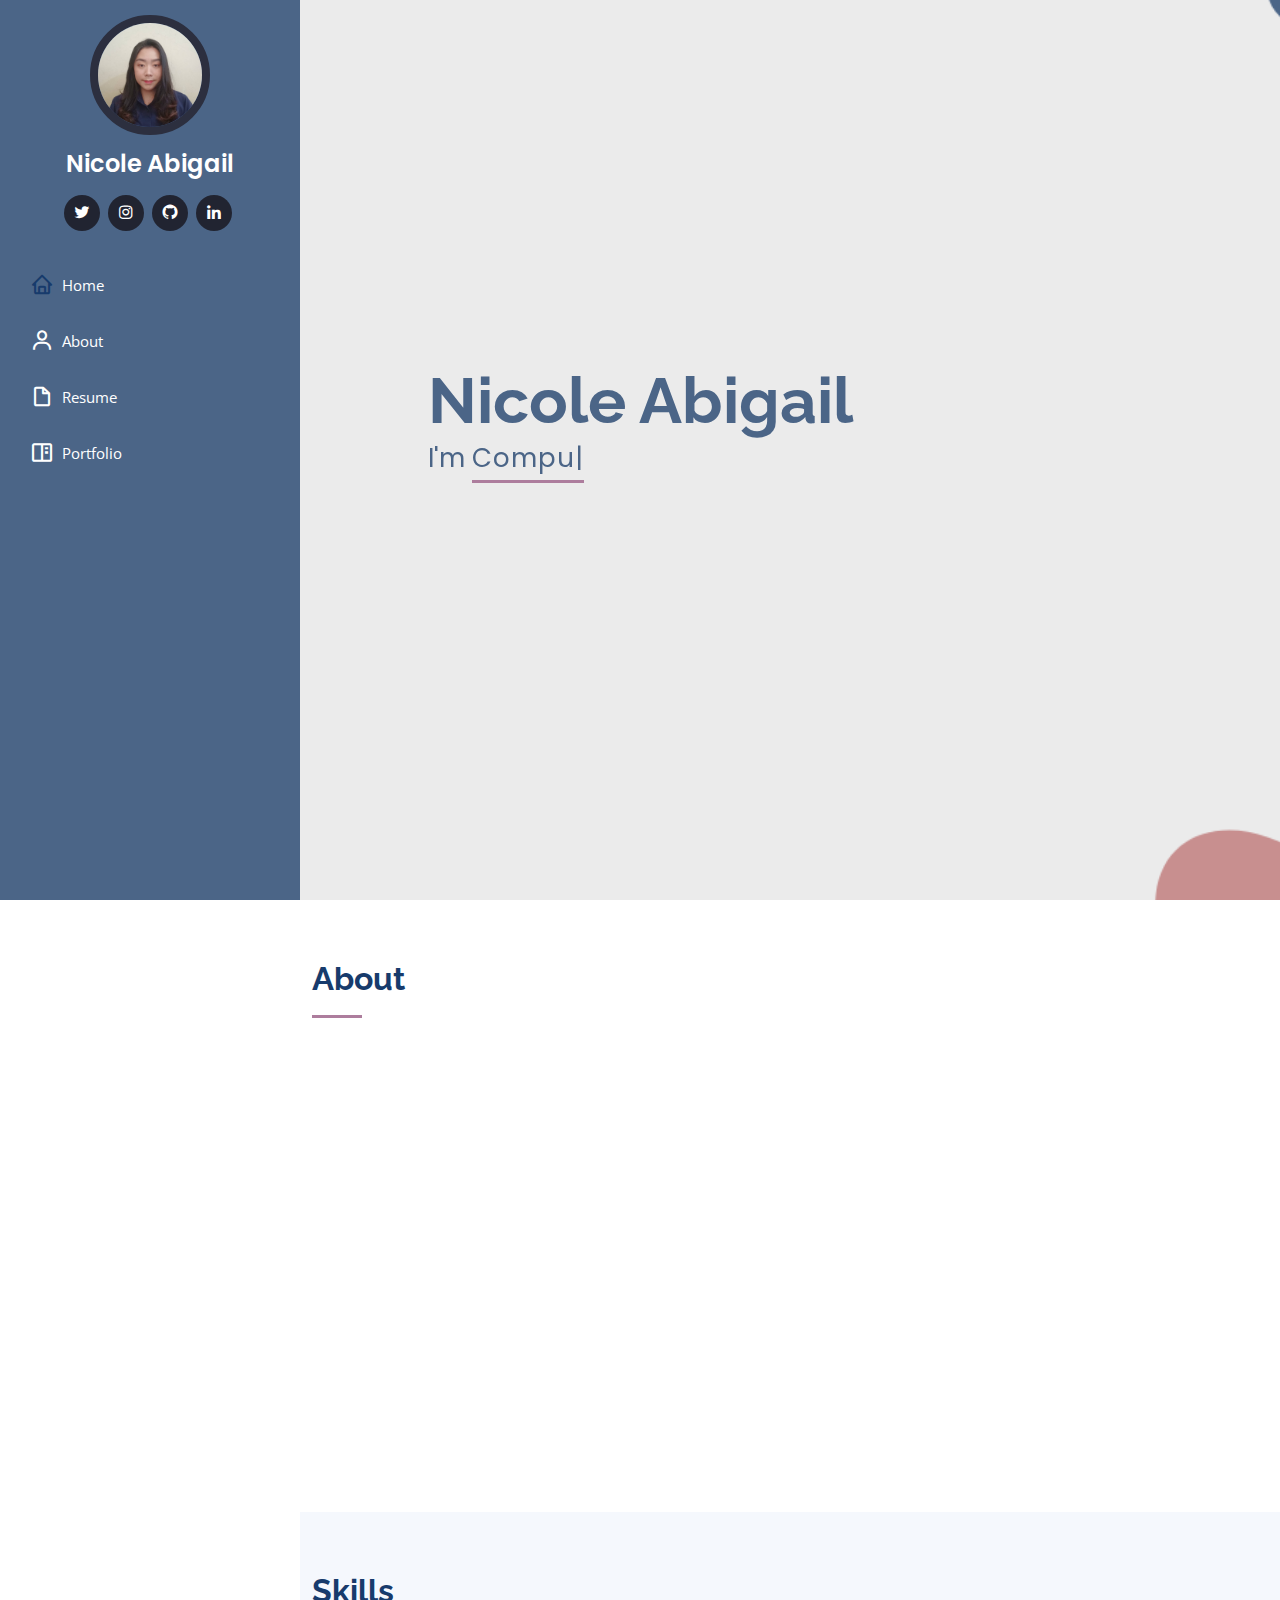
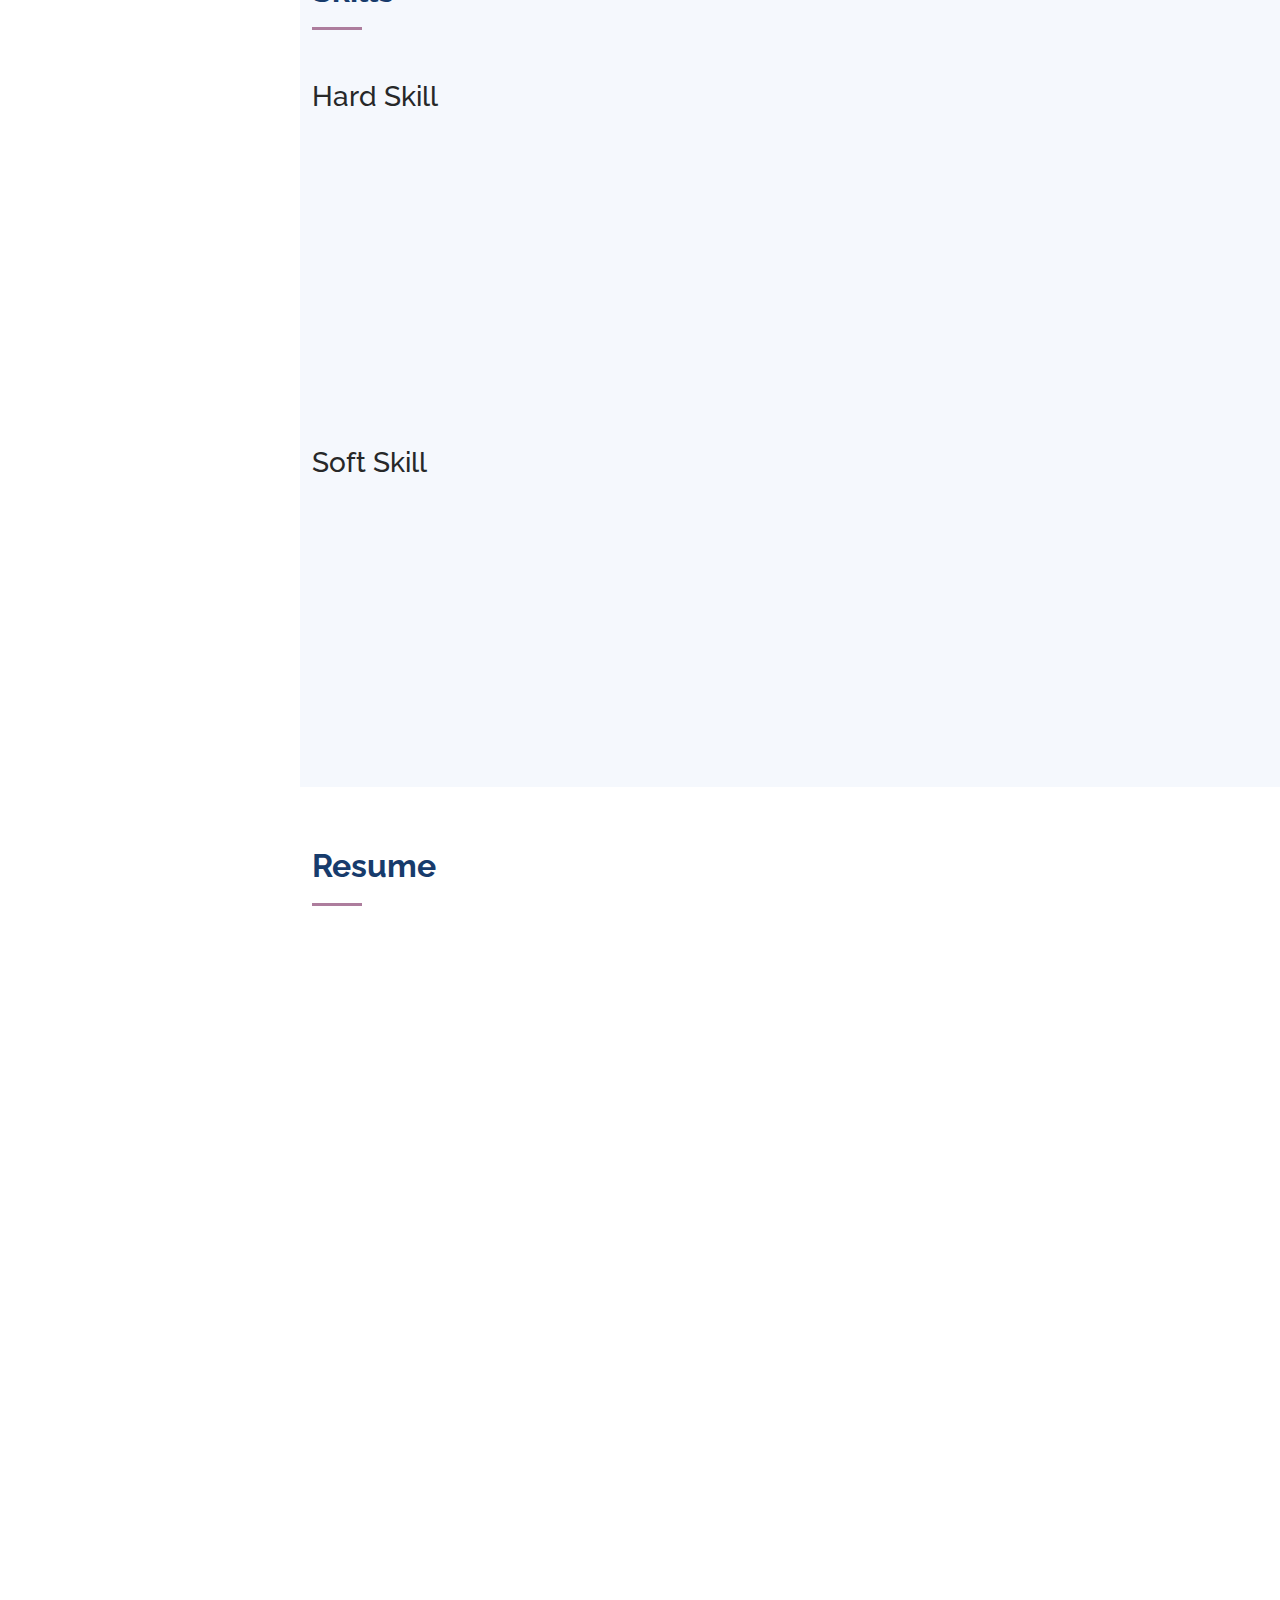
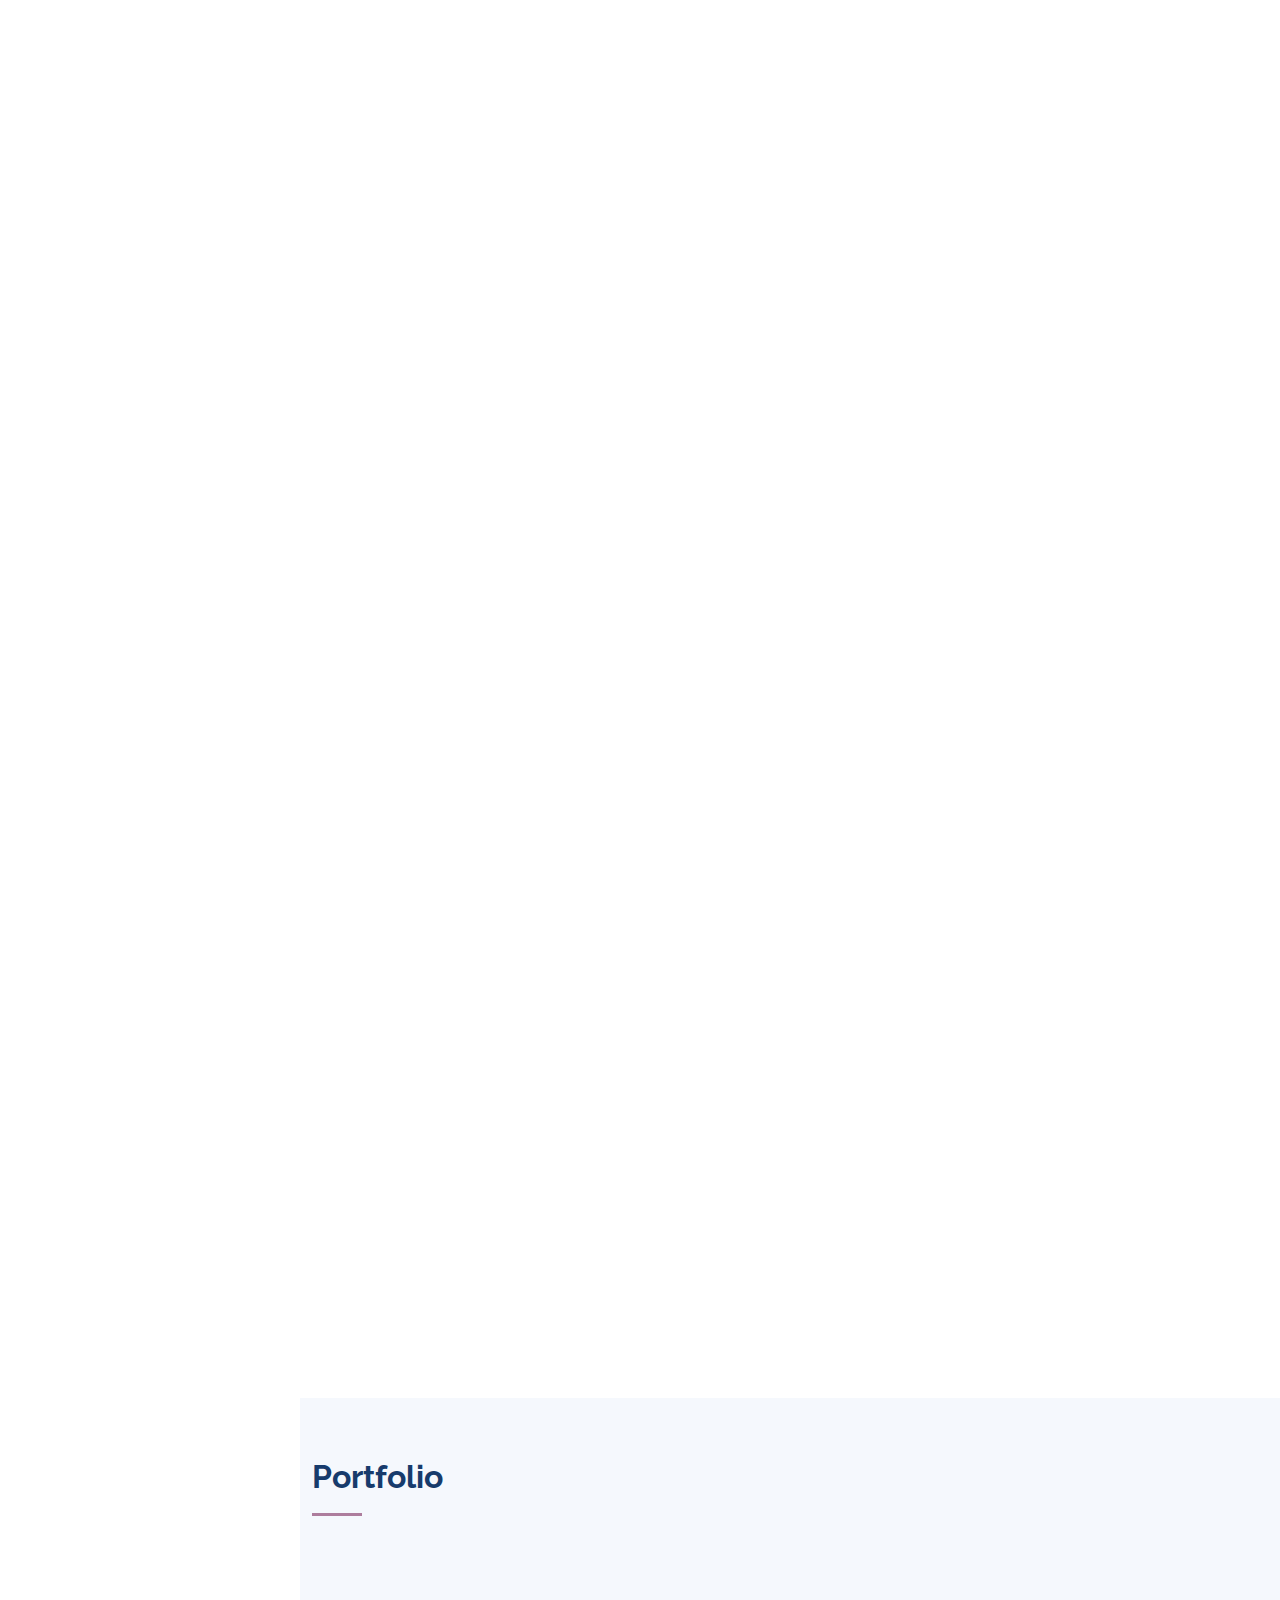
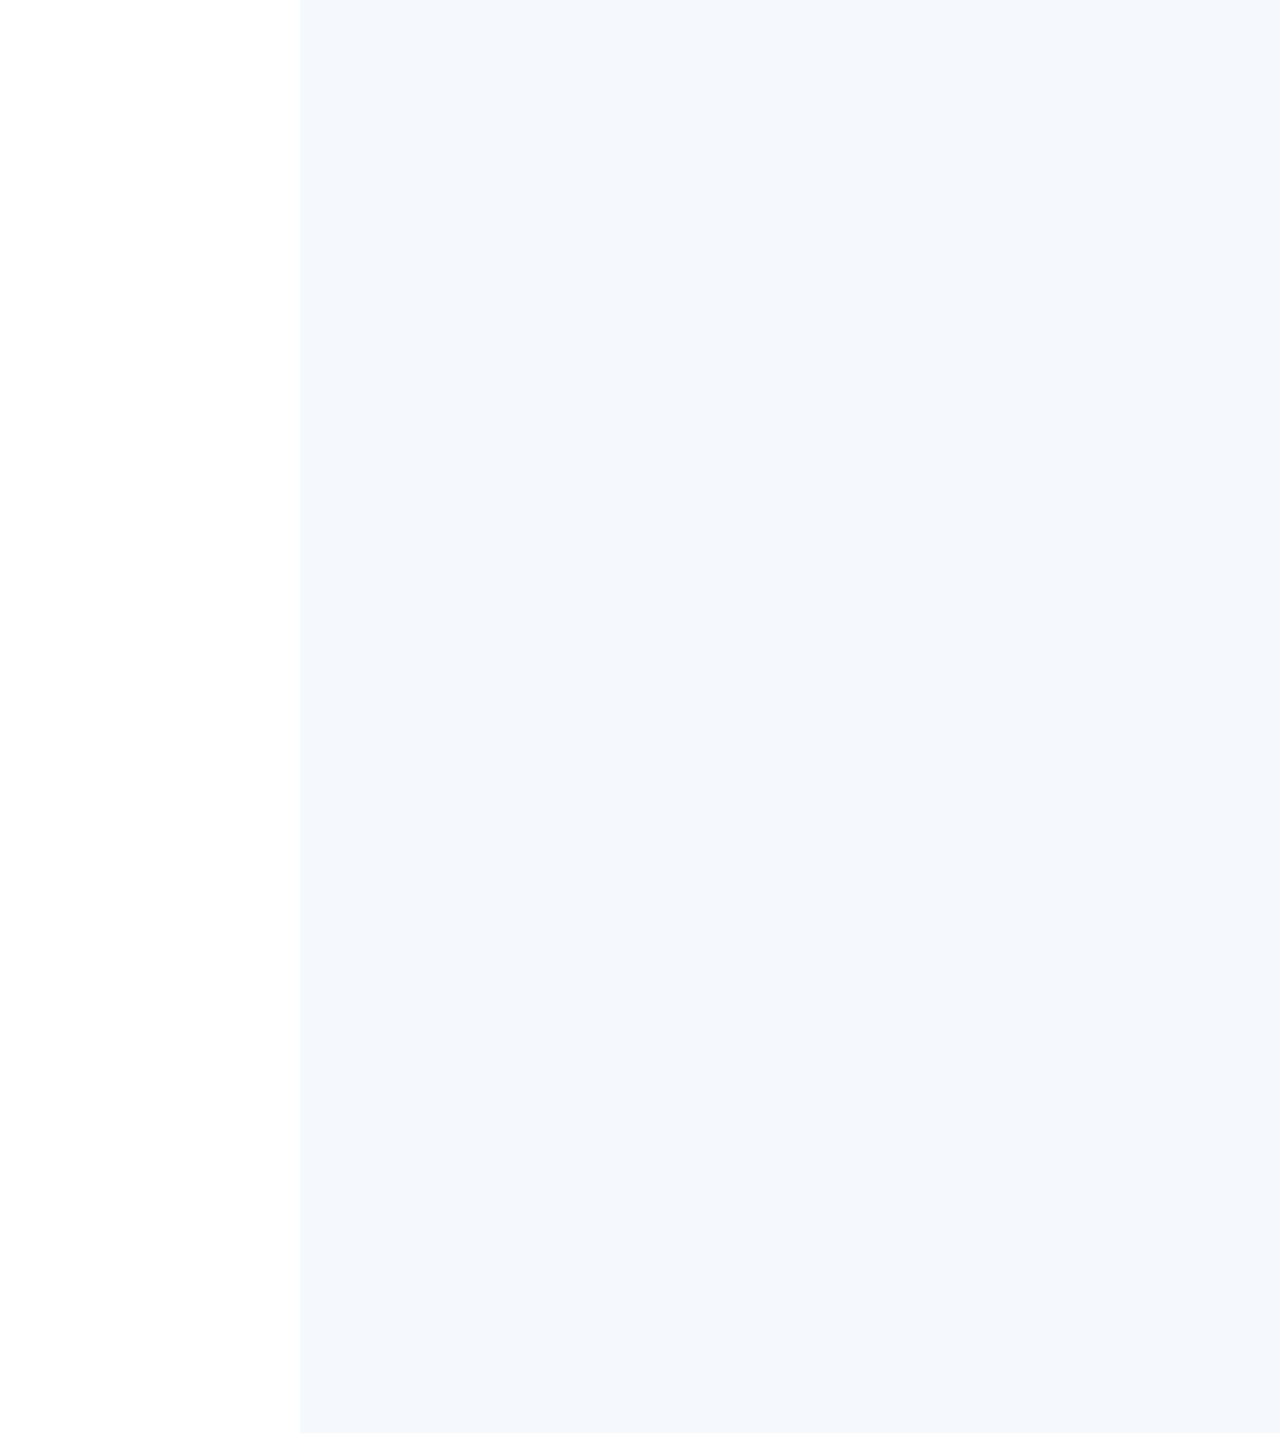
==== commit 855132e5: "Second Commit" ====
--- a/index.html
+++ b/index.html
@@ -5,12 +5,11 @@
   <meta charset="utf-8">
   <meta content="width=device-width, initial-scale=1.0" name="viewport">
 
-  <title>iPortfolio Bootstrap Template - Index</title>
+  <title>Nicole Abigail</title>
   <meta content="" name="description">
   <meta content="" name="keywords">
 
   <!-- Favicons -->
-  <link href="assets/img/favicon.png" rel="icon">
   <link href="assets/img/apple-touch-icon.png" rel="apple-touch-icon">
 
   <!-- Google Fonts -->
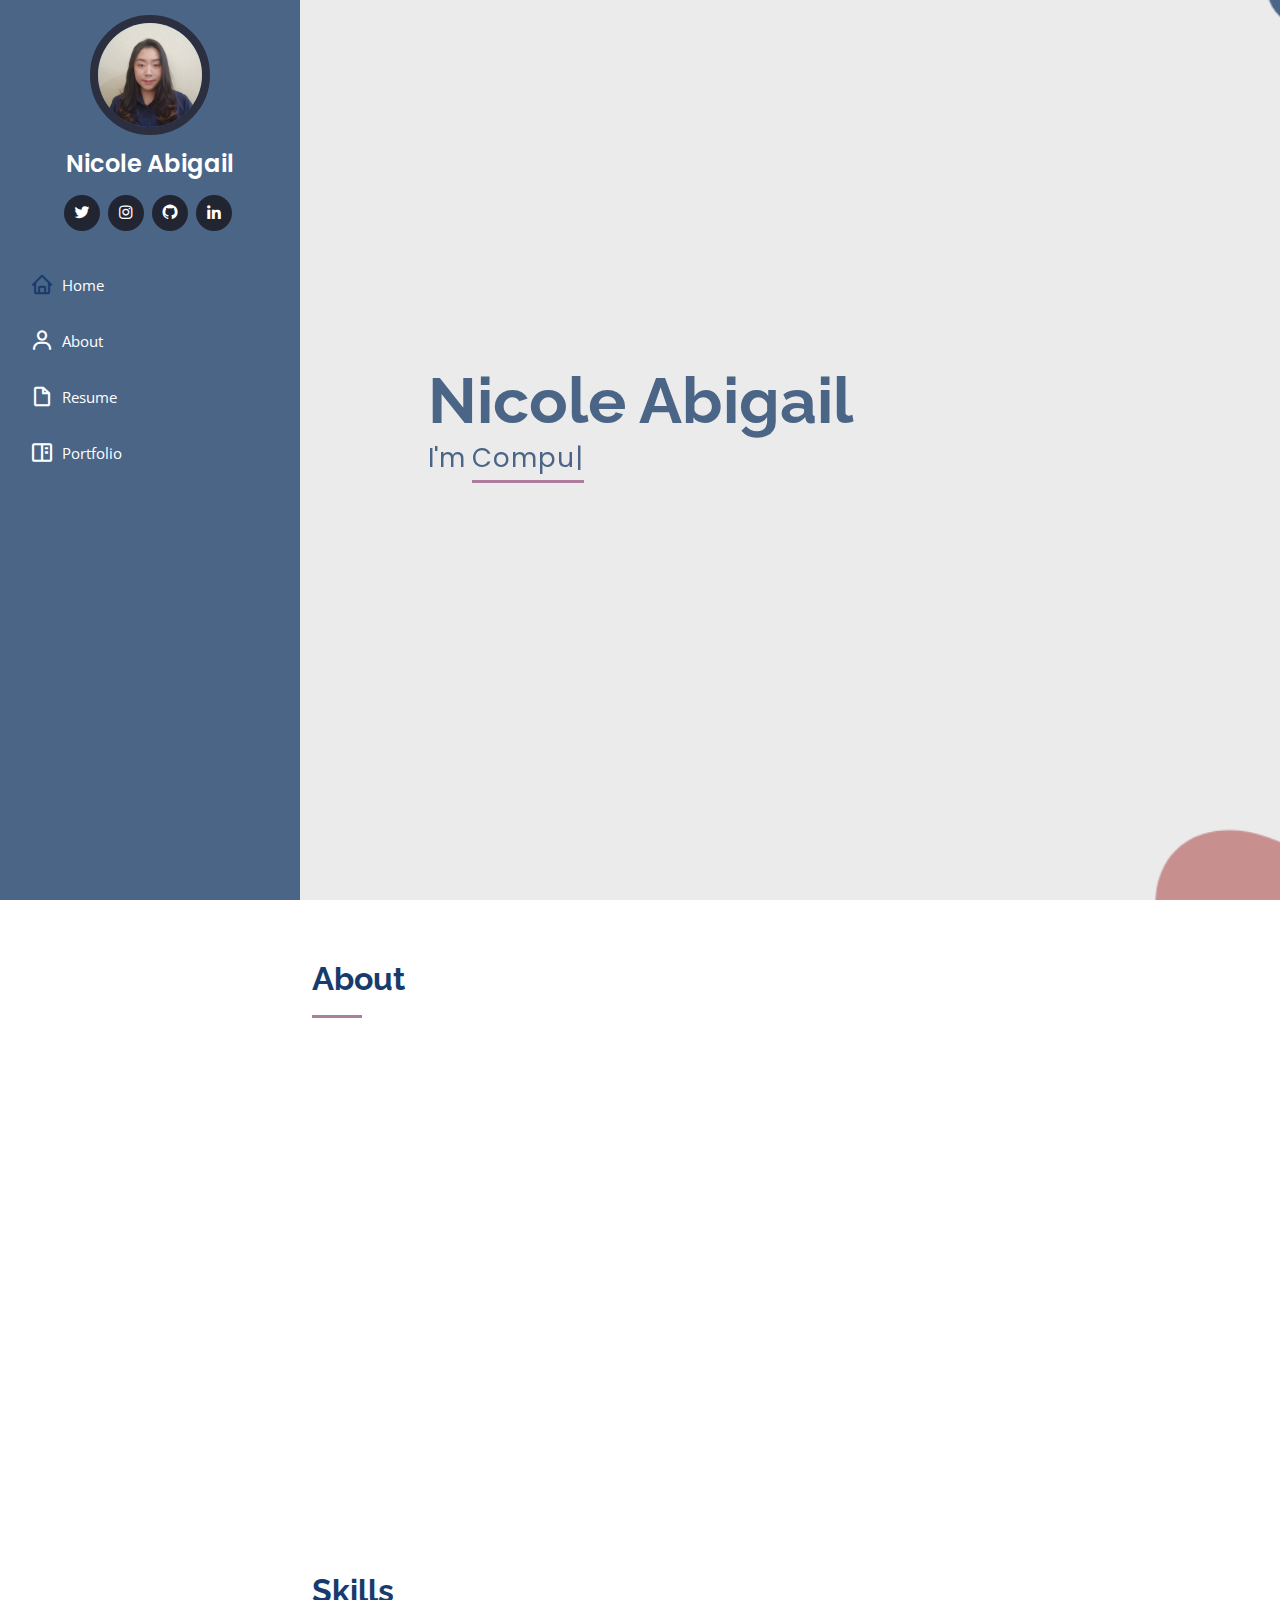
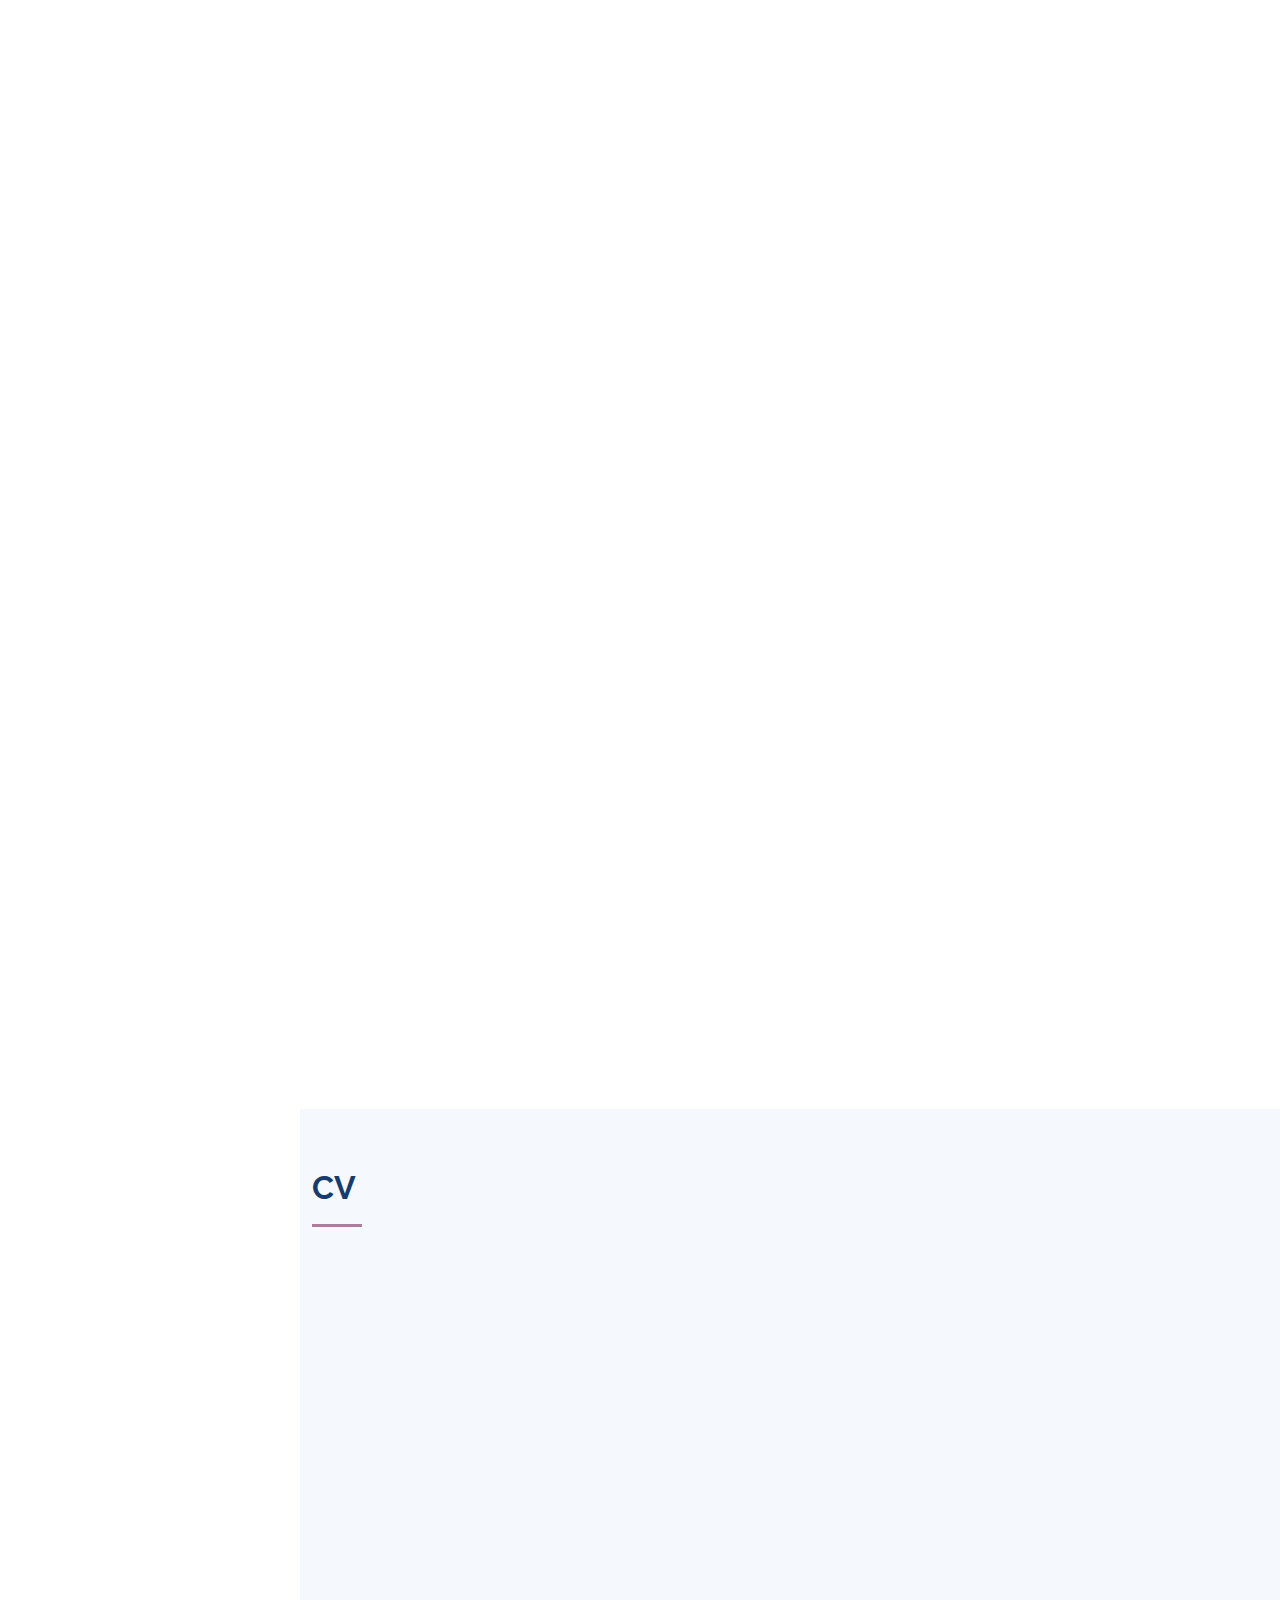
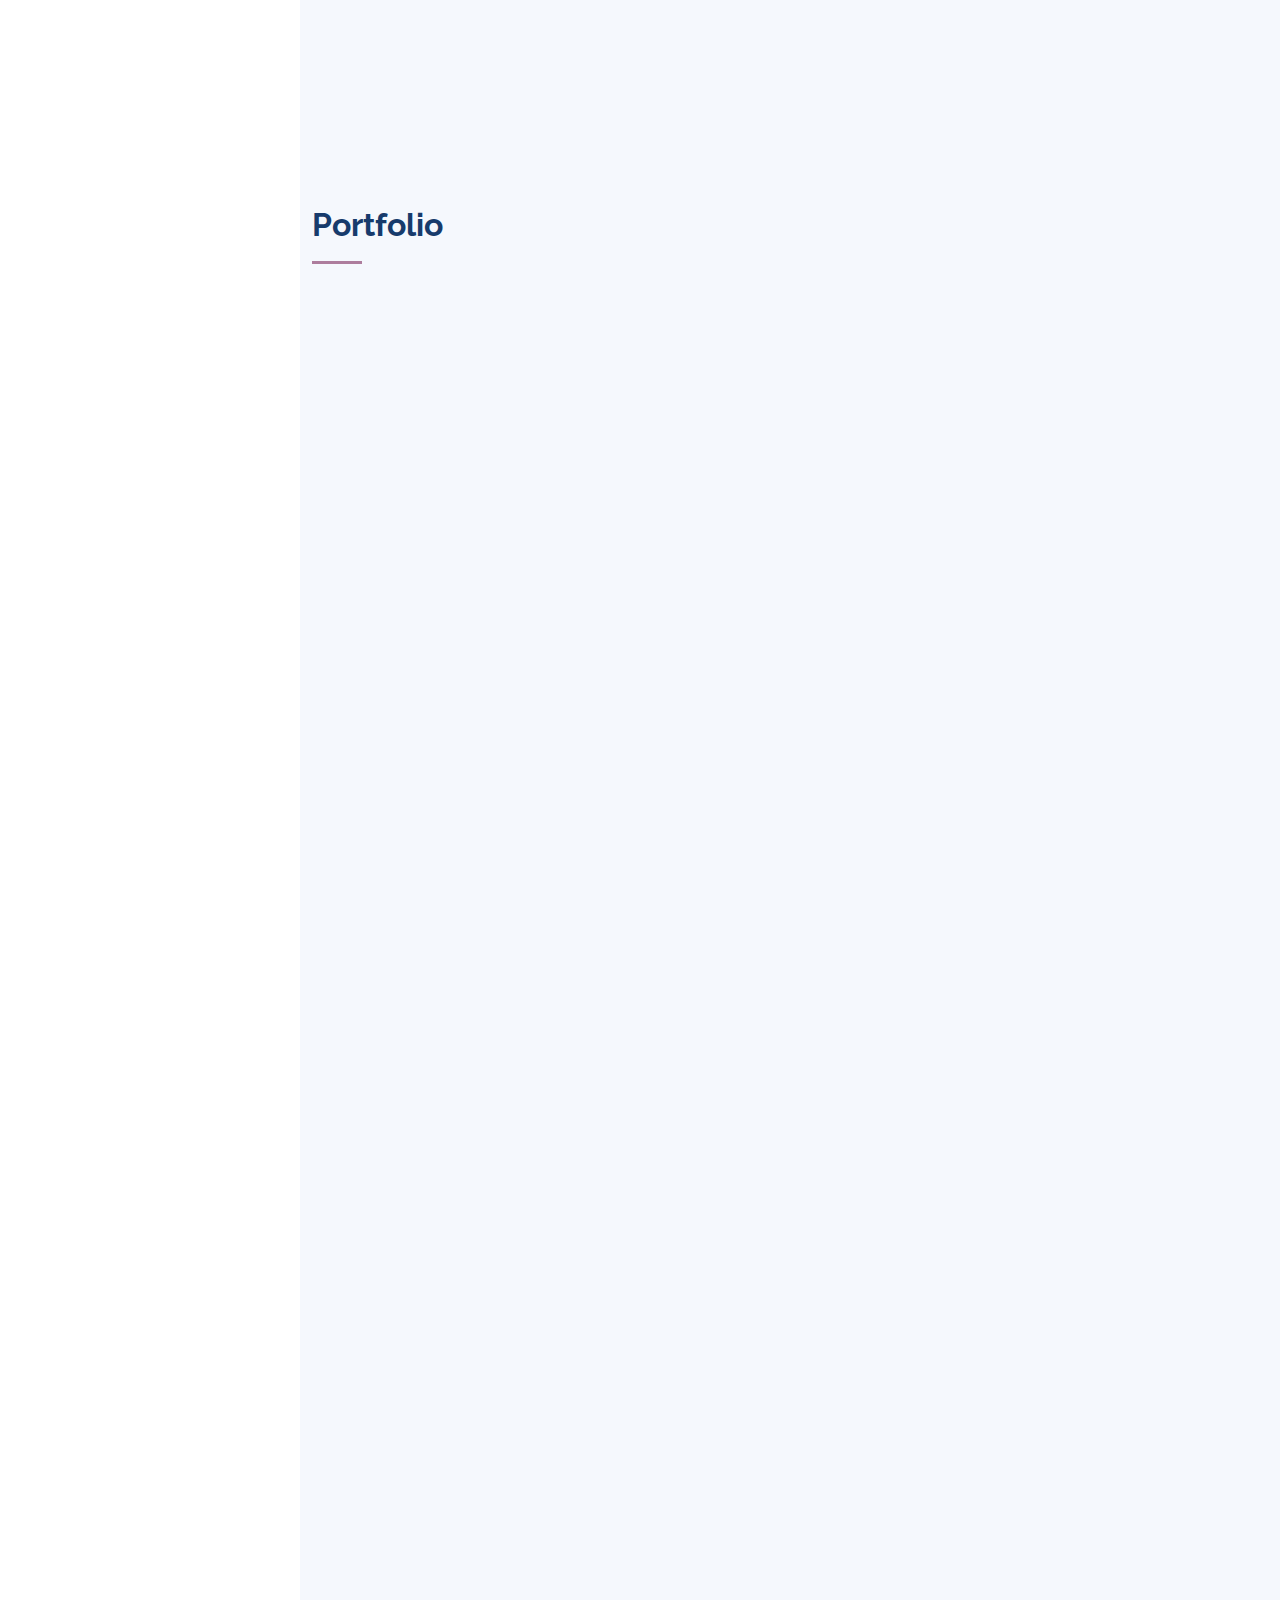
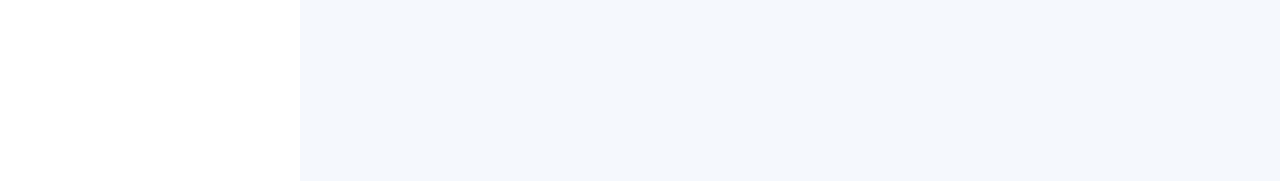
==== commit 657ed44d: "second commit" ====
--- a/index.html
+++ b/index.html
@@ -48,8 +48,8 @@
         <h1 class="text-light"><a href="index.html">Nicole Abigail</a></h1>
         <div class="social-links mt-3 text-center">
           <a href="https://www.twitter.com/nicoledanboard" class="twitter"><i class="bx bxl-twitter"></i></a>
-          <a href="https://www.instagram.com/nicole.abigaill" class="instagram"><i class="bx bxl-instagram"></i></a>
-          <a href="#" class="google-plus"><i class="bx bxl-github"></i></a>
+          <a href="https://www.instagram.com/nicoleaw_" class="instagram"><i class="bx bxl-instagram"></i></a>
+          <a href="https://github.com/nicoleabigail" class="google-plus"><i class="bx bxl-github"></i></a>
           <a href="https://www.linkedin.com/in/nicole-abigail/" class="linkedin"><i class="bx bxl-linkedin"></i></a>
         </div>
       </div>
@@ -168,164 +168,76 @@
     <!-- End Facts Section -->
 
     <!-- ======= Skills Section ======= -->
-    <section id="skills" class="skills section-bg">
-      <div class="container">
-
-        <div class="section-title">
+      <section id="resume" class="resume">
+        <div class="container">
+          
+          <div class="section-title">
           <h2>Skills</h2>
         </div>
-
-        <h3>Hard Skill</h3>
-        <div class="row skills-content mb-4">
-
+        
+        <div class="row">
           <div class="col-lg-6" data-aos="fade-up">
-
-            <div class="progress">
-              <span class="skill">HTML <i class="val">85%</i></span>
-              <div class="progress-bar-wrap">
-                <div class="progress-bar" role="progressbar" aria-valuenow="85" aria-valuemin="0" aria-valuemax="100"></div>
-              </div>
-            </div>
-
-            <div class="progress">
-              <span class="skill">CSS <i class="val">85%</i></span>
-              <div class="progress-bar-wrap">
-                <div class="progress-bar" role="progressbar" aria-valuenow="85" aria-valuemin="0" aria-valuemax="100"></div>
-              </div>
-            </div>
-
-            <div class="progress">
-              <span class="skill">JavaScript <i class="val">70%</i></span>
-              <div class="progress-bar-wrap">
-                <div class="progress-bar" role="progressbar" aria-valuenow="70" aria-valuemin="0" aria-valuemax="100"></div>
-              </div>
-            </div>
-
-            <div class="progress">
-              <span class="skill">Java <i class="val">70%</i></span>
-              <div class="progress-bar-wrap">
-                <div class="progress-bar" role="progressbar" aria-valuenow="70" aria-valuemin="0" aria-valuemax="100"></div>
-              </div>
-            </div>
-
-            <div class="progress">
-              <span class="skill">R <i class="val">70%</i></span>
-              <div class="progress-bar-wrap">
-                <div class="progress-bar" role="progressbar" aria-valuenow="70" aria-valuemin="0" aria-valuemax="100"></div>
-              </div>
-            </div>
-
-          </div>
-
+            <h3 class="resume-title">Software</h3>
+            <div class="resume-item pb-0">
+              <ul>
+                <li>Microsoft Office</li>
+                <li>Adobe Photoshop</li>
+                <li>Adobe Animate</li>
+                <li>Spark AR</li>
+                <li>Figma</li>
+              </ul>
+            </div>
+
+            <h3 class="resume-title">Programming</h3>
+            <div class="resume-item">
+              <ul>
+                <li>SQL</li>
+                <li>Python</li>
+                <li>HTML</li>
+                <li>CSS</li>
+                <li>JavaScript</li>
+                <li>Java</li>
+                <li>Node.js</li>
+                <li>PHP</li>
+              </ul>
+            </div>
+
+          </div>
           <div class="col-lg-6" data-aos="fade-up" data-aos-delay="100">
-
-            <div class="progress">
-              <span class="skill">PHP <i class="val">75%</i></span>
-              <div class="progress-bar-wrap">
-                <div class="progress-bar" role="progressbar" aria-valuenow="75" aria-valuemin="0" aria-valuemax="100"></div>
-              </div>
-            </div>
-
-            <div class="progress">
-              <span class="skill">Laravel <i class="val">75%</i></span>
-              <div class="progress-bar-wrap">
-                <div class="progress-bar" role="progressbar" aria-valuenow="75" aria-valuemin="0" aria-valuemax="100"></div>
-              </div>
-            </div>
-
-            <div class="progress">
-              <span class="skill">Python <i class="val">70%</i></span>
-              <div class="progress-bar-wrap">
-                <div class="progress-bar" role="progressbar" aria-valuenow="70" aria-valuemin="0" aria-valuemax="100"></div>
-              </div>
-            </div>
-
-            <div class="progress">
-              <span class="skill">SQL <i class="val">90%</i></span>
-              <div class="progress-bar-wrap">
-                <div class="progress-bar" role="progressbar" aria-valuenow="90" aria-valuemin="0" aria-valuemax="100"></div>
-              </div>
-            </div>
-
-            <div class="progress">
-              <span class="skill">Node.js <i class="val">65%</i></span>
-              <div class="progress-bar-wrap">
-                <div class="progress-bar" role="progressbar" aria-valuenow="65" aria-valuemin="0" aria-valuemax="100"></div>
-              </div>
-            </div>
-          </div>
-        </div>
-
-        <h3>Soft Skill</h3>
-        <div class="row skills-content">
-
-          <div class="col-lg-6" data-aos="fade-up">
-
-            <div class="progress">
-              <span class="skill">Leadership <i class="val">90%</i></span>
-              <div class="progress-bar-wrap">
-                <div class="progress-bar" role="progressbar" aria-valuenow="90" aria-valuemin="0" aria-valuemax="100"; style = "background-color: #AD7D9D"></div>
-              </div>
-            </div>
-
-            <div class="progress">
-              <span class="skill">Communication <i class="val">90%</i></span>
-              <div class="progress-bar-wrap">
-                <div class="progress-bar" role="progressbar" aria-valuenow="90" aria-valuemin="0" aria-valuemax="100"; style = "background-color: #AD7D9D"></div>
-              </div>
-            </div>
-
-            <div class="progress">
-              <span class="skill">Teamwork <i class="val">85%</i></span>
-              <div class="progress-bar-wrap">
-                <div class="progress-bar" role="progressbar" aria-valuenow="85" aria-valuemin="0" aria-valuemax="100"; style = "background-color: #AD7D9D"></div>
-              </div>
-            </div>
-
-            <div class="progress">
-              <span class="skill">Problem Solving <i class="val">85%</i></span>
-              <div class="progress-bar-wrap">
-                <div class="progress-bar" role="progressbar" aria-valuenow="85" aria-valuemin="0" aria-valuemax="100"; style = "background-color: #AD7D9D"></div>
-              </div>
-            </div>
-          </div>
-
-          <div class="col-lg-6" data-aos="fade-up" data-aos-delay="100">
-            <div class="progress">
-              <span class="skill">Public Speaking <i class="val">85%</i></span>
-              <div class="progress-bar-wrap">
-                <div class="progress-bar" role="progressbar" aria-valuenow="85" aria-valuemin="0" aria-valuemax="100"; style = "background-color: #AD7D9D"></div>
-              </div>
-            </div>
-
-            <div class="progress">
-              <span class="skill">Critical Thinking <i class="val">85%</i></span>
-              <div class="progress-bar-wrap">
-                <div class="progress-bar" role="progressbar" aria-valuenow="85" aria-valuemin="0" aria-valuemax="100"; style = "background-color: #AD7D9D"></div>
-              </div>
-            </div>
-
-            <div class="progress">
-              <span class="skill">Time Management <i class="val">90%</i></span>
-              <div class="progress-bar-wrap">
-                <div class="progress-bar" role="progressbar" aria-valuenow="90" aria-valuemin="0" aria-valuemax="100"; style = "background-color: #AD7D9D"></div>
-              </div>
-            </div>
-          </div>
-
-        </div>
-
+          <h3 class="resume-title">Language</h3>
+          <div class="resume-item">
+            <ul>
+              <li>Indonesian</li>
+              <li>English</li>
+            </ul>
+          </div>
+          <h3 class="resume-title">Softskill</h3>
+          <div class="resume-item">
+            <ul>
+              <li>Leadership</li>
+              <li>Communication</li>
+              <li>Teamwork</li>
+              <li>Problem Solving</li>
+              <li>Critical Thinking</li>
+              <li>Time Management</li>
+              <li>Public Speaking</li>
+            </ul>
+          </div>
+
+          </div>
+        </div>
+      
       </div>
     </section><!-- End Skills Section -->
 
     <!-- ======= Resume Section ======= -->
     <section id="resume" class="resume">
       <div class="container">
-
+        
         <div class="section-title">
           <h2>Resume</h2>
         </div>
-
+        
         <div class="row">
           <div class="col-lg-6" data-aos="fade-up">
             <h3 class="resume-title">Summary</h3>
@@ -349,50 +261,6 @@
               <h5>2016 - 2019</h5>
               <p><em>Science</em></p>
             </div>
-            <h3 class="resume-title">Work Experience</h3>
-            <div class="resume-item">
-              <h4>Sales Promotion Girl</h4>
-              <h5>2018</h5>
-              <p><em>Yuzu, Pekan Raya Jakarta (PRJ)</em></p>
-              <ul>
-                <li>Offer and sell goods, and also learn to build relationships with other people.</li>
-                <li>Disseminate information about products sold to new customers.</li>
-              </ul>
-            </div>
-            <div class="resume-item">
-              <h4>Sales Promotion Girl</h4>
-              <h5>2018</h5>
-              <p><em>Frisian Flag</em></p>
-              <ul>
-                <li>Develop my ability to adapt to a new environment, and also how to become a good sales.</li>
-                <li>Work to get a predetermined target.</li>
-                <li>Improve my ability to work in a team.</li>
-              </ul>
-            </div>
-            <div class="resume-item">
-              <h4>Sales Promotion Girl</h4>
-              <h5>2019</h5>
-              <p><em>Garudafood Pekan Raya Jakarta (PRJ)</em></p>
-              <ul>
-                <li>Help promote the goods sold and also improve my ability in public speaking.</li>
-                <li>Increase profit by 200% on the last day of the event.</li>
-                <li>Get a lot of relations and connections.</li>
-              </ul>
-            </div>
-            <div class="resume-item">
-              <h4>Business Owner</h4>
-              <h5>2021 - Present</h5>
-              <p><em>Ivory.id</em></p>
-              <ul>
-                <li>Looking for ideas to build a business, do a small survey to find out what the respondent is interested in.</li>
-                <li>Looking for suppliers for goods to be sold.</li>
-                <li>Calculate the profits that will be obtained in the business.</li>
-                <li>Create and manage social media to promote an ongoing business.</li>
-              </ul>
-            </div>
-            
-          </div>
-          <div class="col-lg-6" data-aos="fade-up" data-aos-delay="100">
             <h3 class="resume-title">Organization Experience</h3>
             <div class="resume-item">
               <h4>Himpunan Mahasiswa Teknik Informatika</h4>
@@ -415,19 +283,54 @@
             </div>
             <div class="resume-item">
               <h4>Freshmen Leader in BINUS University</h4>
-              <h5>2020</h5>
+              <h5>August 2020</h5>
               <p>Introduce the campus environment to new students by being a good leader.</p>
             </div>
             <div class="resume-item">
               <h4>Freshmen Partner in BINUS University</h4>
-              <h5>2020 - 2021</h5>
+              <h5>September 2020 - April 2021</h5>
               <p>Become a partner for new students for one year by bringing materials and accompanying new students to run their academic experience.</p>
             </div>
             <div class="resume-item">
               <h4>First Year Program Leader in BINUS University</h4>
-              <h5>2021 - Present</h5>
+              <h5>August 2021 - Present</h5>
               <p>Being a leader in the first new year program, I guide Freshmen Leader and Freshmen Partner who will later be tasked with guiding new students.</p>
             </div>
+            
+            
+          </div>
+          <div class="col-lg-6" data-aos="fade-up" data-aos-delay="100">
+            <h3 class="resume-title">Work Experience</h3>
+            <div class="resume-item">
+              <h4>Sales Promotion Girl</h4>
+              <h5>June 2018</h5>
+              <p><em>Yuzu, Pekan Raya Jakarta (PRJ)</em></p>
+              <ul>
+                <li>Offer and sell goods, and also learn to build relationships with other people.</li>
+                <li>Disseminate information about products sold to new customers.</li>
+              </ul>
+            </div>
+            <div class="resume-item">
+              <h4>Sales Promotion Girl</h4>
+              <h5>August 2018 - September 2018</h5>
+              <p><em>Frisian Flag</em></p>
+              <ul>
+                <li>Develop my ability to adapt to a new environment, and also how to become a good sales.</li>
+                <li>Work to get a predetermined target.</li>
+                <li>Improve my ability to work in a team.</li>
+              </ul>
+            </div>
+            <div class="resume-item">
+              <h4>Sales Promotion Girl</h4>
+              <h5>June 2019 - July 2019</h5>
+              <p><em>Garudafood Pekan Raya Jakarta (PRJ)</em></p>
+              <ul>
+                <li>Help promote the goods sold and also improve my ability in public speaking.</li>
+                <li>Increase profit by 200% on the last day of the event.</li>
+                <li>Get a lot of relations and connections.</li>
+              </ul>
+            </div>
+            
             
 
             <h3 class="resume-title">Certificate</h3>
@@ -443,7 +346,6 @@
               <h4>Python</h4>
               <ul>
                 <li>Python Course By Progate</li>
-                <li>Python For Begginer Course By SoloLearn</li>
                 <li>Python Fundamental For Data Science By DQLab</li>
               </ul>
             </div>
@@ -470,12 +372,60 @@
               <h4>Data Science By SoloLearn</h4>
             </div>
             <div class="resume-item">
+              <h4>PHP By Progate</h4>
+            </div>
+            <div class="resume-item">
               <h4>Leadership Development Program By Pemimpin.id</h4>
             </div>
           </div>
         </div>
 
+        
+
       </div>
+    </section>
+
+      <section id="cv" class="cv section-bg">
+        <div class="container">
+  
+          <div class="section-title">
+            <h2>CV</h2>
+          </div>
+  
+          <div class="row" data-aos="fade-up">
+            <div class="col-lg-12 d-flex justify-content-center">
+              <ul id="cv-flters">
+                <li data-filter="*" class="filter-active">All</li>
+                <li data-filter=".filter-cvats">CV ATS</li>
+                <li data-filter=".filter-cvdesign">CV Design</li>
+              </ul>
+            </div>
+          </div>
+
+          <div class="row cv-container" data-aos="fade-up" data-aos-delay="100">
+  
+            <div class="col-lg-4 col-md-6 cv-item filter-cvats">
+              <div class="cv-wrap">
+                <img src="assets/img/portfolio/cv ats.png" class="img-fluid" alt="">
+                <div class="cv-links">
+                  <a href="assets/img/portfolio/cv ats.png" data-gallery="cvGallery" class="cv-lightbox" title="App 1"><i class="bx bx-plus"></i></a>
+                  <a href="https://docs.google.com/document/d/1v7DYL2kF7RLJQ3IOYVdFp1aLVr4W--1X/edit?usp=sharing&ouid=104695611409170649933&rtpof=true&sd=true" title="More Details"><i class="bx bx-link"></i></a>
+                </div>
+              </div>
+            </div>
+  
+            <div class="col-lg-4 col-md-6 cv-item filter-cvdesign">
+              <div class="cv-wrap">
+                <img src="assets/img/portfolio/cv design.png" class="img-fluid" alt="">
+                <div class="cv-links">
+                  <a href="assets/img/portfolio/cv design.png" data-gallery="cvGallery" class="cv-lightbox" title="Web 1"><i class="bx bx-plus"></i></a>
+                  <a href="https://drive.google.com/file/d/1QDJYy8P1I6pJ0vIc43mqYNJ-8VAtnpcr/view?usp=sharing" title="More Details"><i class="bx bx-link"></i></a>
+                </div>
+              </div>
+            </div>
+          </div>
+        </div>
+  
     </section><!-- End Resume Section -->
 
     <!-- ======= Portfolio Section ======= -->
@@ -490,22 +440,22 @@
           <div class="col-lg-12 d-flex justify-content-center">
             <ul id="portfolio-flters">
               <li data-filter="*" class="filter-active">All</li>
-              <li data-filter=".filter-app">App</li>
-              <li data-filter=".filter-card">UI/UX</li>
+              <li data-filter=".filter-uiuxapp">UI/UX App</li>
+              <li data-filter=".filter-uiuxweb">UI/UX Web</li>
               <li data-filter=".filter-web">Web</li>
-              <li data-filter=".filter-web">Database</li>
+              <li data-filter=".filter-db">Database</li>
             </ul>
           </div>
         </div>
 
         <div class="row portfolio-container" data-aos="fade-up" data-aos-delay="100">
 
-          <div class="col-lg-4 col-md-6 portfolio-item filter-app">
+          <div class="col-lg-4 col-md-6 portfolio-item filter-uiuxapp">
             <div class="portfolio-wrap">
               <img src="assets/img/portfolio/logocycle.png" class="img-fluid" alt="">
               <div class="portfolio-links">
                 <a href="assets/img/portfolio/logocycle.png" data-gallery="portfolioGallery" class="portfolio-lightbox" title="App 1"><i class="bx bx-plus"></i></a>
-                <a href="portfolio-details.html" title="More Details"><i class="bx bx-link"></i></a>
+                <a href="cycle.html" title="More Details"><i class="bx bx-link"></i></a>
               </div>
             </div>
           </div>
@@ -515,27 +465,27 @@
               <img src="assets/img/portfolio/logovmall.png" class="img-fluid" alt="">
               <div class="portfolio-links">
                 <a href="assets/img/portfolio/logovmall.png" data-gallery="portfolioGallery" class="portfolio-lightbox" title="Web 1"><i class="bx bx-plus"></i></a>
-                <a href="portfolio-details.html" title="More Details"><i class="bx bx-link"></i></a>
-              </div>
-            </div>
-          </div>
-
-          <div class="col-lg-4 col-md-6 portfolio-item filter-app">
+                <a href="vmall.html" title="More Details"><i class="bx bx-link"></i></a>
+              </div>
+            </div>
+          </div>
+
+          <div class="col-lg-4 col-md-6 portfolio-item filter-web">
             <div class="portfolio-wrap">
               <img src="assets/img/portfolio/logoaffame.png" class="img-fluid" alt="">
               <div class="portfolio-links">
                 <a href="assets/img/portfolio/logoaffame.png" data-gallery="portfolioGallery" class="portfolio-lightbox" title="App 2"><i class="bx bx-plus"></i></a>
-                <a href="portfolio-details.html" title="More Details"><i class="bx bx-link"></i></a>
-              </div>
-            </div>
-          </div>
-
-          <div class="col-lg-4 col-md-6 portfolio-item filter-card">
+                <a href="affame.html" title="More Details"><i class="bx bx-link"></i></a>
+              </div>
+            </div>
+          </div>
+
+          <div class="col-lg-4 col-md-6 portfolio-item filter-web">
             <div class="portfolio-wrap">
               <img src="assets/img/portfolio/logoapple.png" class="img-fluid" alt="">
               <div class="portfolio-links">
                 <a href="assets/img/portfolio/logoapple.png" data-gallery="portfolioGallery" class="portfolio-lightbox" title="Card 2"><i class="bx bx-plus"></i></a>
-                <a href="portfolio-details.html" title="More Details"><i class="bx bx-link"></i></a>
+                <a href="apple.html" title="More Details"><i class="bx bx-link"></i></a>
               </div>
             </div>
           </div>
@@ -545,67 +495,67 @@
               <img src="assets/img/portfolio/logodvdrental.png" class="img-fluid" alt="">
               <div class="portfolio-links">
                 <a href="assets/img/portfolio/logodvdrental.png" data-gallery="portfolioGallery" class="portfolio-lightbox" title="Web 2"><i class="bx bx-plus"></i></a>
-                <a href="portfolio-details.html" title="More Details"><i class="bx bx-link"></i></a>
-              </div>
-            </div>
-          </div>
-
-          <div class="col-lg-4 col-md-6 portfolio-item filter-app">
+                <a href="dvd.html" title="More Details"><i class="bx bx-link"></i></a>
+              </div>
+            </div>
+          </div>
+
+          <div class="col-lg-4 col-md-6 portfolio-item filter-uiuxweb">
             <div class="portfolio-wrap">
               <img src="assets/img/portfolio/logoeconature.png" class="img-fluid" alt="">
               <div class="portfolio-links">
                 <a href="assets/img/portfolio/logoeconature.png" data-gallery="portfolioGallery" class="portfolio-lightbox" title="App 3"><i class="bx bx-plus"></i></a>
-                <a href="portfolio-details.html" title="More Details"><i class="bx bx-link"></i></a>
-              </div>
-            </div>
-          </div>
-
-          <div class="col-lg-4 col-md-6 portfolio-item filter-card">
+                <a href="econature.html" title="More Details"><i class="bx bx-link"></i></a>
+              </div>
+            </div>
+          </div>
+
+          <div class="col-lg-4 col-md-6 portfolio-item filter-uiuxweb">
             <div class="portfolio-wrap">
               <img src="assets/img/portfolio/logobalakosa.png" class="img-fluid" alt="">
               <div class="portfolio-links">
                 <a href="assets/img/portfolio/logobalakosa.png" data-gallery="portfolioGallery" class="portfolio-lightbox" title="Card 1"><i class="bx bx-plus"></i></a>
-                <a href="portfolio-details.html" title="More Details"><i class="bx bx-link"></i></a>
-              </div>
-            </div>
-          </div>
-
-          <div class="col-lg-4 col-md-6 portfolio-item filter-card">
-            <div class="portfolio-wrap">
-              <img src="assets/img/portfolio/logopwni.png" class="img-fluid" alt="">
-              <div class="portfolio-links">
-                <a href="assets/img/portfolio/logopwni.png" data-gallery="portfolioGallery" class="portfolio-lightbox" title="Card 3"><i class="bx bx-plus"></i></a>
-                <a href="portfolio-details.html" title="More Details"><i class="bx bx-link"></i></a>
+                <a href="balakosa.html" title="More Details"><i class="bx bx-link"></i></a>
+              </div>
+            </div>
+          </div>
+
+          <div class="col-lg-4 col-md-6 portfolio-item filter-uiuxweb">
+            <div class="portfolio-wrap">
+              <img src="assets/img/portfolio/logopwninew.png" class="img-fluid" alt="">
+              <div class="portfolio-links">
+                <a href="assets/img/portfolio/logopwninew.png" data-gallery="portfolioGallery" class="portfolio-lightbox" title="Card 3"><i class="bx bx-plus"></i></a>
+                <a href="pwni.html" title="More Details"><i class="bx bx-link"></i></a>
+              </div>
+            </div>
+          </div>
+
+          <div class="col-lg-4 col-md-6 portfolio-item filter-db">
+            <div class="portfolio-wrap">
+              <img src="assets/img/portfolio/erddb.png" class="img-fluid" alt="">
+              <div class="portfolio-links">
+                <a href="assets/img/portfolio/erddb.png" data-gallery="portfolioGallery" class="portfolio-lightbox" title="Web 3"><i class="bx bx-plus"></i></a>
+                <a href="erd.html" title="More Details"><i class="bx bx-link"></i></a>
               </div>
             </div>
           </div>
 
           <div class="col-lg-4 col-md-6 portfolio-item filter-web">
             <div class="portfolio-wrap">
-              <img src="assets/img/portfolio/erddb.png" class="img-fluid" alt="">
-              <div class="portfolio-links">
-                <a href="assets/img/portfolio/erddb.png" data-gallery="portfolioGallery" class="portfolio-lightbox" title="Web 3"><i class="bx bx-plus"></i></a>
-                <a href="portfolio-details.html" title="More Details"><i class="bx bx-link"></i></a>
-              </div>
-            </div>
-          </div>
-
-          <div class="col-lg-4 col-md-6 portfolio-item filter-web">
-            <div class="portfolio-wrap">
               <img src="assets/img/portfolio/logofrawlsalla.png" class="img-fluid" alt="">
               <div class="portfolio-links">
                 <a href="assets/img/portfolio/logofrawlsalla.png" data-gallery="portfolioGallery" class="portfolio-lightbox" title="Web 3"><i class="bx bx-plus"></i></a>
-                <a href="portfolio-details.html" title="More Details"><i class="bx bx-link"></i></a>
-              </div>
-            </div>
-          </div>
-
-          <div class="col-lg-4 col-md-6 portfolio-item filter-web">
-            <div class="portfolio-wrap">
-              <img src="assets/img/portfolio/erddb.png" class="img-fluid" alt="">
-              <div class="portfolio-links">
-                <a href="assets/img/portfolio/erddb.png" data-gallery="portfolioGallery" class="portfolio-lightbox" title="Web 3"><i class="bx bx-plus"></i></a>
-                <a href="portfolio-details.html" title="More Details"><i class="bx bx-link"></i></a>
+                <a href="frawlsalla.html" title="More Details"><i class="bx bx-link"></i></a>
+              </div>
+            </div>
+          </div>
+
+          <div class="col-lg-4 col-md-6 portfolio-item filter-uiuxapp">
+            <div class="portfolio-wrap">
+              <img src="assets/img/portfolio/logopsyche.png" class="img-fluid" alt="">
+              <div class="portfolio-links">
+                <a href="assets/img/portfolio/logopsyche.png" data-gallery="portfolioGallery" class="portfolio-lightbox" title="Web 3"><i class="bx bx-plus"></i></a>
+                <a href="psyche.html" title="More Details"><i class="bx bx-link"></i></a>
               </div>
             </div>
           </div>
--- a/assets/css/style.css
+++ b/assets/css/style.css
@@ -404,6 +404,7 @@
 
 
 
+
 /*--------------------------------------------------------------
 # Resume
 --------------------------------------------------------------*/
@@ -457,6 +458,95 @@
   background: #fff;
   border: 2px solid #173b6c;
 }
+
+/*--------------------------------------------------------------
+# CV
+--------------------------------------------------------------*/
+.cv .cv-item {
+  margin-bottom: 30px;
+}
+.cv #cv-flters {
+  padding: 0;
+  margin: 0 auto 35px auto;
+  list-style: none;
+  text-align: center;
+  background: #D5D9DB;
+  border-radius: 50px;
+  padding: 2px 15px;
+}
+.cv #cv-flters li {
+  cursor: pointer;
+  display: inline-block;
+  padding: 10px 15px 8px 15px;
+  font-size: 14px;
+  font-weight: 600;
+  line-height: 1;
+  text-transform: uppercase;
+  color: #272829;
+  margin-bottom: 5px;
+  transition: all 0.3s ease-in-out;
+}
+.cv #cv-flters li:hover, .cv #cv-flters li.filter-active {
+  color: #173b6c;
+}
+.cv #cv-flters li:last-child {
+  margin-right: 0;
+}
+.cv .cv-wrap {
+  transition: 0.3s;
+  position: relative;
+  overflow: hidden;
+  z-index: 1;
+}
+.cv .cv-wrap::before {
+  content: "";
+  background: rgba(255, 255, 255, 0.5);
+  position: absolute;
+  left: 0;
+  right: 0;
+  top: 0;
+  bottom: 0;
+  transition: all ease-in-out 0.3s;
+  z-index: 2;
+  opacity: 0;
+}
+.cv .cv-wrap .cv-links {
+  opacity: 1;
+  left: 0;
+  right: 0;
+  bottom: -60px;
+  z-index: 3;
+  position: absolute;
+  transition: all ease-in-out 0.3s;
+  display: flex;
+  justify-content: center;
+}
+.cv .cv-wrap .cv-links a {
+  color: #fff;
+  font-size: 28px;
+  text-align: center;
+  background: #173b6c;
+  transition: 0.3s;
+  width: 50%;
+}
+.cv .cv-wrap .cv-links a:hover {
+  background: #AD7D9D;
+}
+.cv .cv-wrap .cv-links a + a {
+  border-left: 1px solid #173b6c;
+}
+.cv .cv-wrap:hover::before {
+  top: 0;
+  left: 0;
+  right: 0;
+  bottom: 0;
+  opacity: 0.3;
+}
+.cv .cv-wrap:hover .cv-links {
+  opacity: 1;
+  bottom: 0;
+}
+
 
 /*--------------------------------------------------------------
 # Portfolio
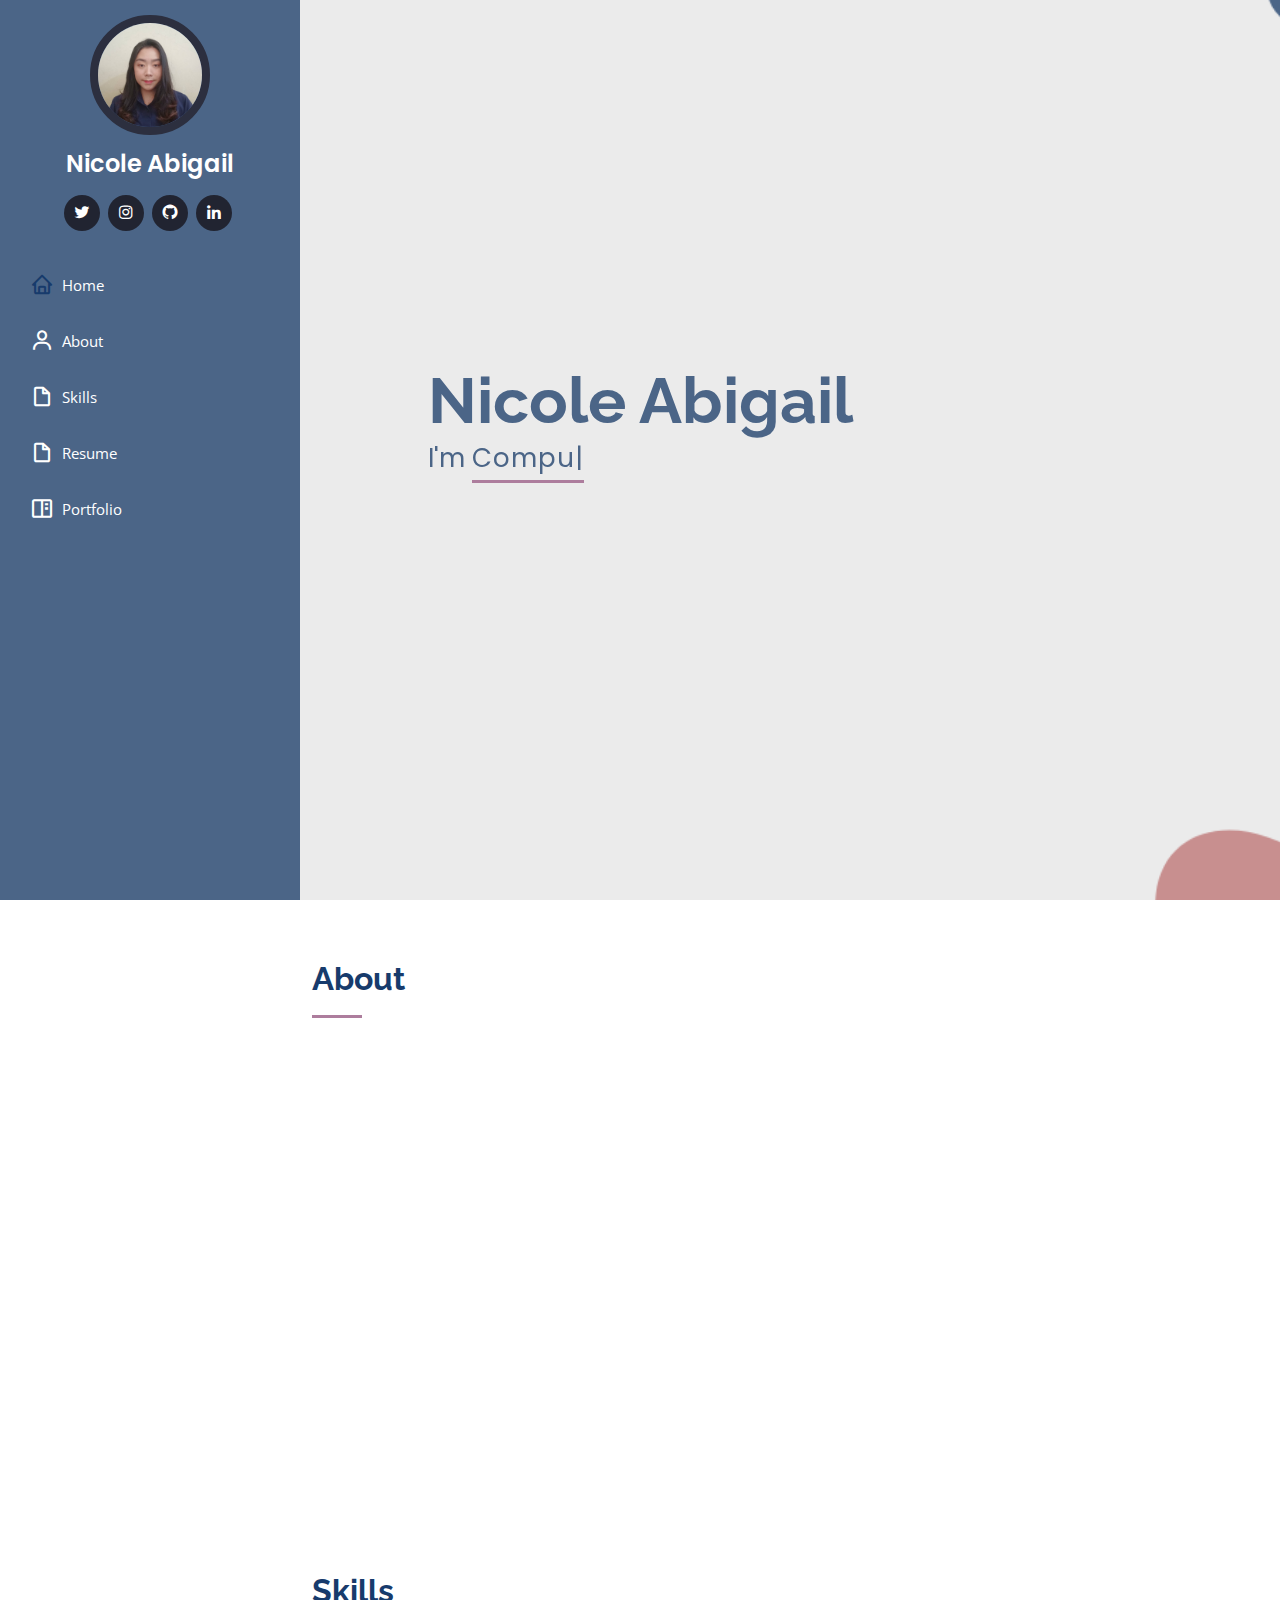
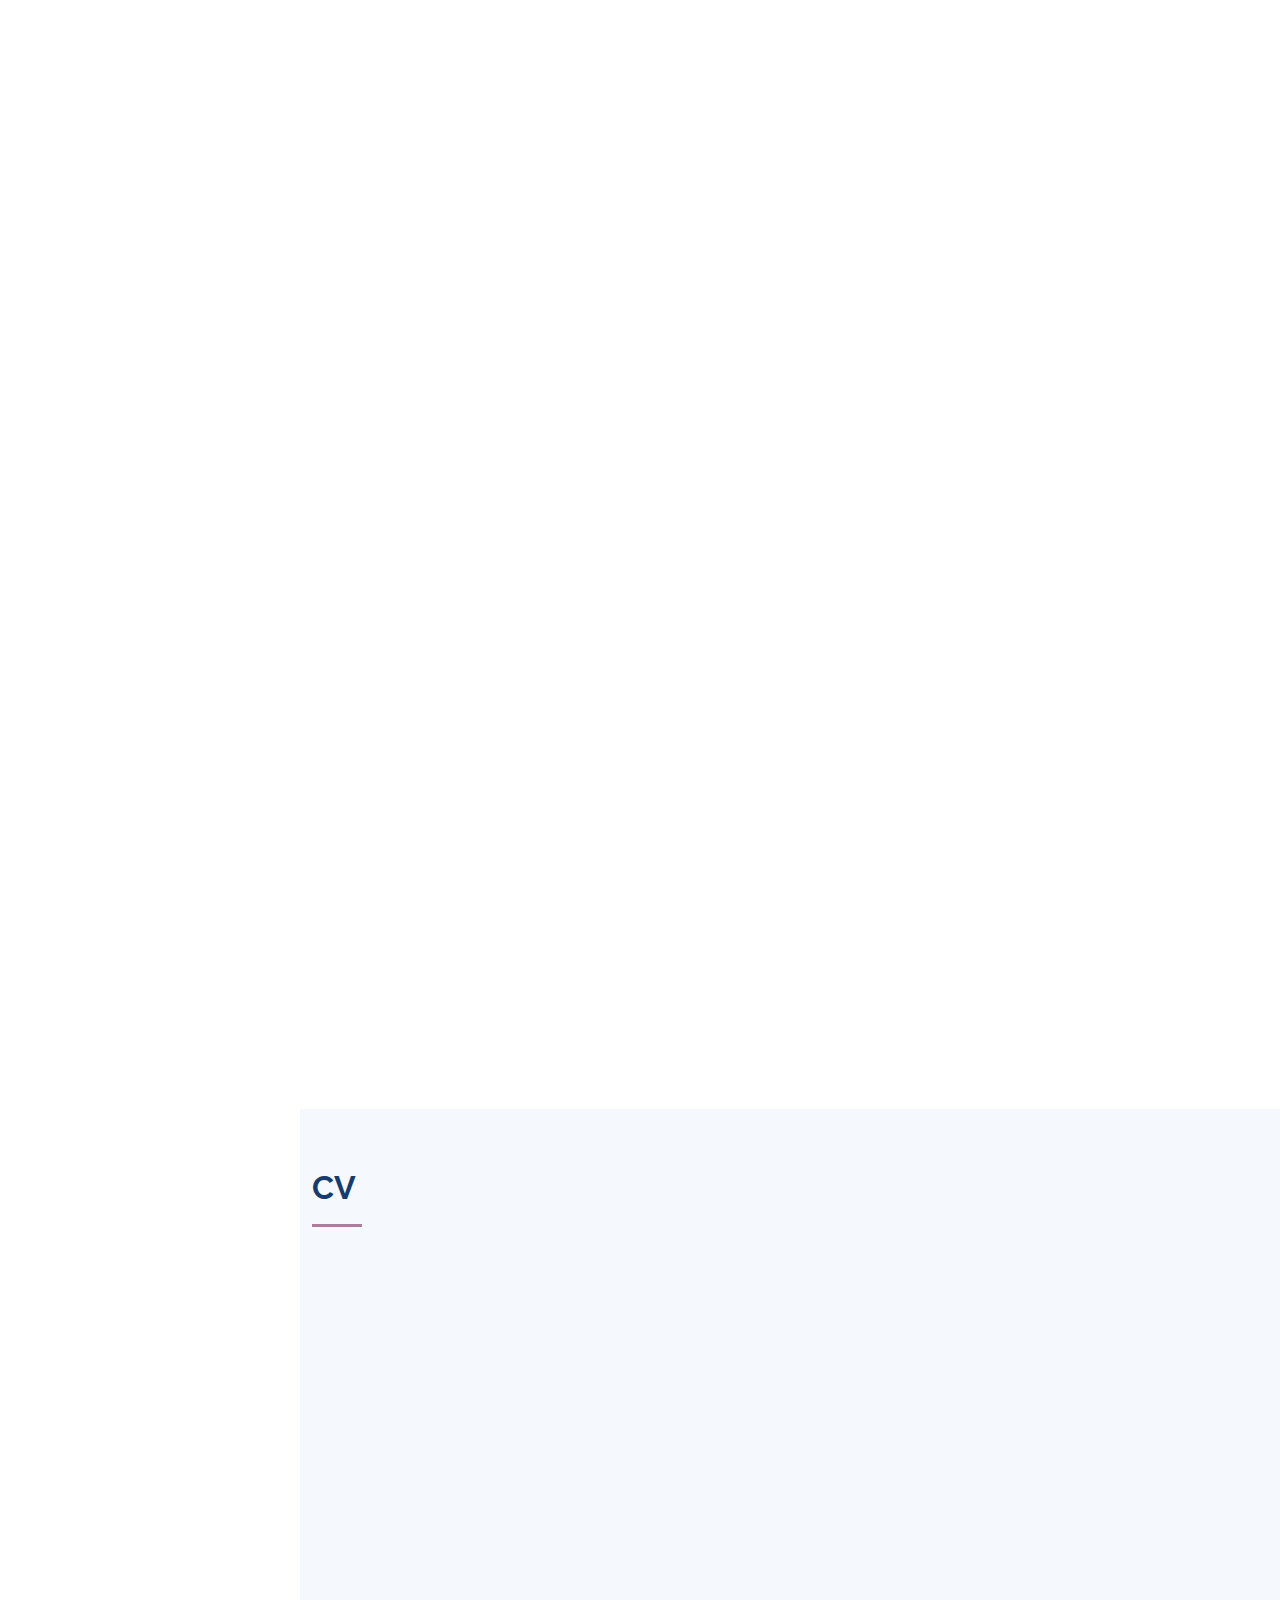
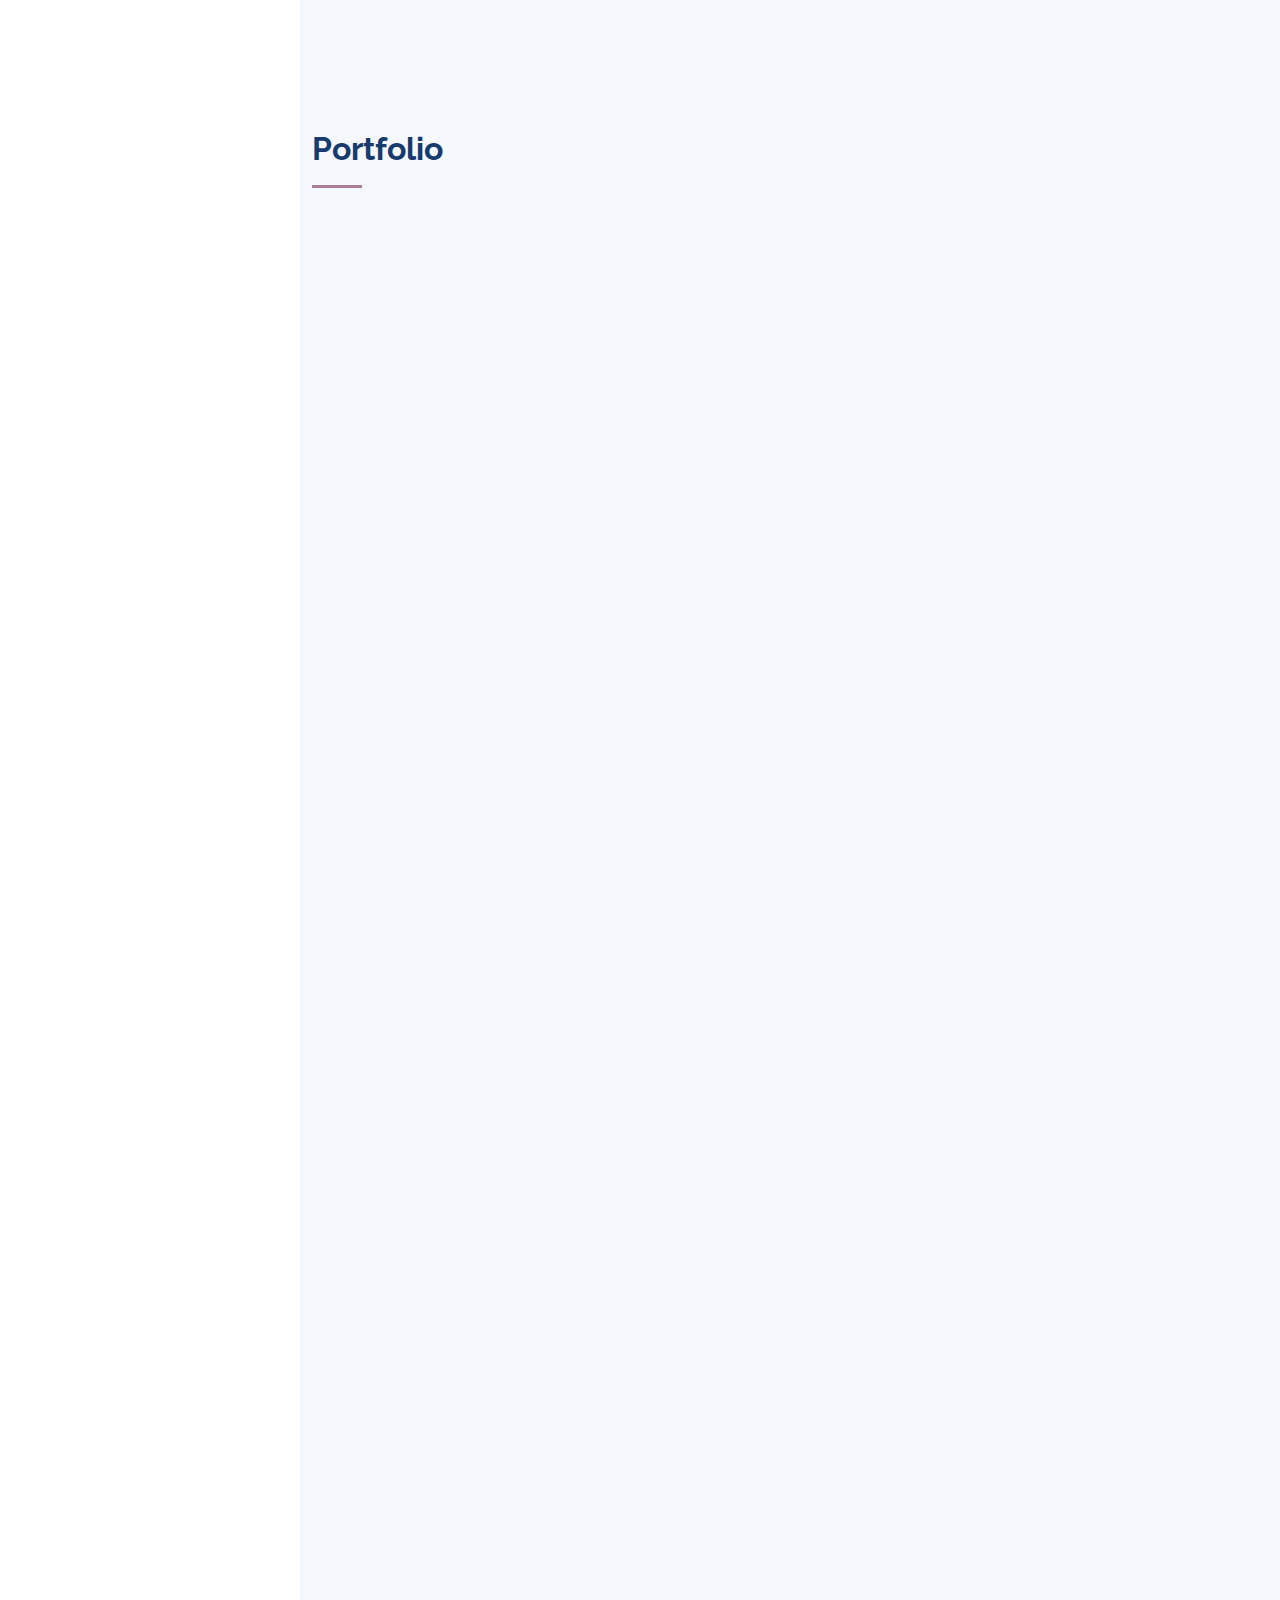
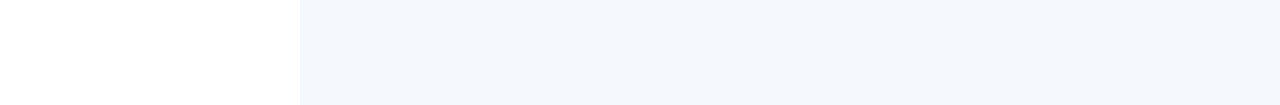
==== commit a2c36c38: "third commit" ====
--- a/index.html
+++ b/index.html
@@ -11,6 +11,7 @@
 
   <!-- Favicons -->
   <link href="assets/img/apple-touch-icon.png" rel="apple-touch-icon">
+
 
   <!-- Google Fonts -->
   <link href="https://fonts.googleapis.com/css?family=Open+Sans:300,300i,400,400i,600,600i,700,700i|Raleway:300,300i,400,400i,500,500i,600,600i,700,700i|Poppins:300,300i,400,400i,500,500i,600,600i,700,700i" rel="stylesheet">
@@ -26,12 +27,6 @@
   <!-- Template Main CSS File -->
   <link href="assets/css/style.css" rel="stylesheet">
 
-  <!-- =======================================================
-  * Template Name: iPortfolio - v3.6.0
-  * Template URL: https://bootstrapmade.com/iportfolio-bootstrap-portfolio-websites-template/
-  * Author: BootstrapMade.com
-  * License: https://bootstrapmade.com/license/
-  ======================================================== -->
 </head>
 
 <body>
@@ -58,6 +53,7 @@
         <ul>
           <li><a href="#hero" class="nav-link scrollto active"><i class="bx bx-home"></i> <span>Home</span></a></li>
           <li><a href="#about" class="nav-link scrollto"><i class="bx bx-user"></i> <span>About</span></a></li>
+          <li><a href="#skills" class="nav-link scrollto"><i class="bx bx-file-blank"></i> <span>Skills</span></a></li>
           <li><a href="#resume" class="nav-link scrollto"><i class="bx bx-file-blank"></i> <span>Resume</span></a></li>
           <li><a href="#portfolio" class="nav-link scrollto"><i class="bx bx-book-content"></i> <span>Portfolio</span></a></li>
         </ul>
@@ -98,9 +94,9 @@
               <div class="col-lg-6">
                 <ul>
                   <li><i class="bi bi-chevron-right"></i> <strong>Birthday:</strong> <span>1 August 2001</span></li>
-                  <li><i class="bi bi-chevron-right"></i> <strong>Website:</strong> <span>www.example.com</span></li>
                   <li><i class="bi bi-chevron-right"></i> <strong>Phone:</strong> <span>+628158132858</span></li>
                   <li><i class="bi bi-chevron-right"></i> <strong>City:</strong> <span>Indonesia, Jakarta</span></li>
+                  <li><i class="bi bi-chevron-right"></i> <strong>Major:</strong> <span>Computer Science</span></li>
                 </ul>
               </div>
               <div class="col-lg-6">
@@ -108,7 +104,6 @@
                   <li><i class="bi bi-chevron-right"></i> <strong>Age:</strong> <span>20</span></li>
                   <li><i class="bi bi-chevron-right"></i> <strong>Degree:</strong> <span>Undergraduate</span></li>
                   <li><i class="bi bi-chevron-right"></i> <strong>Email:</strong> <span>nicoledanboard@gmail.com</span></li>
-                  <li><i class="bi bi-chevron-right"></i> <strong>Major:</strong> <span>Computer Science</span></li>
                 </ul>
               </div>
             </div>
@@ -118,57 +113,10 @@
       </div>
     </section><!-- End About Section -->
     
-    <!-- ======= Facts Section ======= -->
-    <!-- <section id="facts" class="facts">
-      <div class="container">
-
-        <div class="section-title">
-          <h2>Facts</h2>
-          <p>Magnam dolores commodi suscipit. Necessitatibus eius consequatur ex aliquid fuga eum quidem. Sit sint consectetur velit. Quisquam quos quisquam cupiditate. Et nemo qui impedit suscipit alias ea. Quia fugiat sit in iste officiis commodi quidem hic quas.</p>
-        </div>
-
-        <div class="row no-gutters">
-
-          <div class="col-lg-3 col-md-6 d-md-flex align-items-md-stretch" data-aos="fade-up">
-            <div class="count-box">
-              <i class="bi bi-emoji-smile"></i>
-              <span data-purecounter-start="0" data-purecounter-end="232" data-purecounter-duration="1" class="purecounter"></span>
-              <p><strong>Happy Clients</strong> consequuntur quae</p>
-            </div>
-          </div>
-
-          <div class="col-lg-3 col-md-6 d-md-flex align-items-md-stretch" data-aos="fade-up" data-aos-delay="100">
-            <div class="count-box">
-              <i class="bi bi-journal-richtext"></i>
-              <span data-purecounter-start="0" data-purecounter-end="521" data-purecounter-duration="1" class="purecounter"></span>
-              <p><strong>Projects</strong> adipisci atque cum quia aut</p>
-            </div>
-          </div>
-
-          <div class="col-lg-3 col-md-6 d-md-flex align-items-md-stretch" data-aos="fade-up" data-aos-delay="200">
-            <div class="count-box">
-              <i class="bi bi-headset"></i>
-              <span data-purecounter-start="0" data-purecounter-end="1453" data-purecounter-duration="1" class="purecounter"></span>
-              <p><strong>Hours Of Support</strong> aut commodi quaerat</p>
-            </div>
-          </div>
-
-          <div class="col-lg-3 col-md-6 d-md-flex align-items-md-stretch" data-aos="fade-up" data-aos-delay="300">
-            <div class="count-box">
-              <i class="bi bi-people"></i>
-              <span data-purecounter-start="0" data-purecounter-end="32" data-purecounter-duration="1" class="purecounter"></span>
-              <p><strong>Hard Workers</strong> rerum asperiores dolor</p>
-            </div>
-          </div>
-
-        </div>
-
-      </div>
-    </section> -->
-    <!-- End Facts Section -->
+   
 
     <!-- ======= Skills Section ======= -->
-      <section id="resume" class="resume">
+      <section id="skills" class="resume">
         <div class="container">
           
           <div class="section-title">
@@ -387,19 +335,8 @@
 
       <section id="cv" class="cv section-bg">
         <div class="container">
-  
           <div class="section-title">
             <h2>CV</h2>
-          </div>
-  
-          <div class="row" data-aos="fade-up">
-            <div class="col-lg-12 d-flex justify-content-center">
-              <ul id="cv-flters">
-                <li data-filter="*" class="filter-active">All</li>
-                <li data-filter=".filter-cvats">CV ATS</li>
-                <li data-filter=".filter-cvdesign">CV Design</li>
-              </ul>
-            </div>
           </div>
 
           <div class="row cv-container" data-aos="fade-up" data-aos-delay="100">
@@ -408,7 +345,7 @@
               <div class="cv-wrap">
                 <img src="assets/img/portfolio/cv ats.png" class="img-fluid" alt="">
                 <div class="cv-links">
-                  <a href="assets/img/portfolio/cv ats.png" data-gallery="cvGallery" class="cv-lightbox" title="App 1"><i class="bx bx-plus"></i></a>
+                  <a href="assets/img/portfolio/cv ats.png" data-gallery="cvGallery" class="cv-lightbox" title="Cv Atx"><i class="bx bx-plus"></i></a>
                   <a href="https://docs.google.com/document/d/1v7DYL2kF7RLJQ3IOYVdFp1aLVr4W--1X/edit?usp=sharing&ouid=104695611409170649933&rtpof=true&sd=true" title="More Details"><i class="bx bx-link"></i></a>
                 </div>
               </div>
@@ -418,8 +355,8 @@
               <div class="cv-wrap">
                 <img src="assets/img/portfolio/cv design.png" class="img-fluid" alt="">
                 <div class="cv-links">
-                  <a href="assets/img/portfolio/cv design.png" data-gallery="cvGallery" class="cv-lightbox" title="Web 1"><i class="bx bx-plus"></i></a>
-                  <a href="https://drive.google.com/file/d/1QDJYy8P1I6pJ0vIc43mqYNJ-8VAtnpcr/view?usp=sharing" title="More Details"><i class="bx bx-link"></i></a>
+                  <a href="assets/img/portfolio/cv design.png" data-gallery="cvGallery" class="cv-lightbox" title="Cv Design"><i class="bx bx-plus"></i></a>
+                  <a href="https://drive.google.com/file/d/1ZcvS0Y45X80WLBIqZlBFsobINFlBAXUS/view?usp=sharing" title="More Details"><i class="bx bx-link"></i></a>
                 </div>
               </div>
             </div>
@@ -510,16 +447,29 @@
             </div>
           </div>
 
-          <div class="col-lg-4 col-md-6 portfolio-item filter-uiuxweb">
-            <div class="portfolio-wrap">
-              <img src="assets/img/portfolio/logobalakosa.png" class="img-fluid" alt="">
-              <div class="portfolio-links">
-                <a href="assets/img/portfolio/logobalakosa.png" data-gallery="portfolioGallery" class="portfolio-lightbox" title="Card 1"><i class="bx bx-plus"></i></a>
-                <a href="balakosa.html" title="More Details"><i class="bx bx-link"></i></a>
-              </div>
-            </div>
-          </div>
-
+          <div class="col-lg-4 col-md-6 portfolio-item filter-uiuxapp">
+            <div class="portfolio-wrap">
+              <img src="assets/img/portfolio/logopsyche.png" class="img-fluid" alt="">
+              <div class="portfolio-links">
+                <a href="assets/img/portfolio/logopsyche.png" data-gallery="portfolioGallery" class="portfolio-lightbox" title="Web 3"><i class="bx bx-plus"></i></a>
+                <a href="psyche.html" title="More Details"><i class="bx bx-link"></i></a>
+              </div>
+            </div>
+          </div>
+
+         <!--
+
+           <div class="col-lg-4 col-md-6 portfolio-item filter-uiuxweb">
+             <div class="portfolio-wrap">
+               <img src="assets/img/portfolio/logobalakosa.png" class="img-fluid" alt="">
+               <div class="portfolio-links">
+                 <a href="assets/img/portfolio/logobalakosa.png" data-gallery="portfolioGallery" class="portfolio-lightbox" title="Card 1"><i class="bx bx-plus"></i></a>
+                 <a href="balakosa.html" title="More Details"><i class="bx bx-link"></i></a>
+                </div>
+              </div>
+            </div>
+            
+          --> 
           <div class="col-lg-4 col-md-6 portfolio-item filter-uiuxweb">
             <div class="portfolio-wrap">
               <img src="assets/img/portfolio/logopwninew.png" class="img-fluid" alt="">
@@ -550,15 +500,17 @@
             </div>
           </div>
 
-          <div class="col-lg-4 col-md-6 portfolio-item filter-uiuxapp">
-            <div class="portfolio-wrap">
-              <img src="assets/img/portfolio/logopsyche.png" class="img-fluid" alt="">
-              <div class="portfolio-links">
-                <a href="assets/img/portfolio/logopsyche.png" data-gallery="portfolioGallery" class="portfolio-lightbox" title="Web 3"><i class="bx bx-plus"></i></a>
-                <a href="psyche.html" title="More Details"><i class="bx bx-link"></i></a>
-              </div>
-            </div>
-          </div>
+
+          <div class="col-lg-4 col-md-6 portfolio-item filter-db">
+            <div class="portfolio-wrap">
+              <img src="assets/img/portfolio/datacover" class="img-fluid" alt="">
+              <div class="portfolio-links">
+                <a href="assets/img/portfolio/datacover" data-gallery="portfolioGallery" class="portfolio-lightbox" title="Web 3"><i class="bx bx-plus"></i></a>
+                <a href="data.html" title="More Details"><i class="bx bx-link"></i></a>
+              </div>
+            </div>
+          </div>
+
 
         </div>
 
@@ -566,7 +518,6 @@
     </section><!-- End Portfolio Section -->
   </main><!-- End #main -->
 
-  <!-- ======= Footer ======= -->
   
 
   <a href="#" class="back-to-top d-flex align-items-center justify-content-center"><i class="bi bi-arrow-up-short"></i></a>
--- a/assets/css/style.css
+++ b/assets/css/style.css
@@ -1,9 +1,4 @@
-/**
-* Template Name: iPortfolio - v3.6.0
-* Template URL: https://bootstrapmade.com/iportfolio-bootstrap-portfolio-websites-template/
-* Author: BootstrapMade.com
-* License: https://bootstrapmade.com/license/
-*/
+
 
 /*--------------------------------------------------------------
 # General
@@ -318,50 +313,6 @@
   margin-bottom: 0;
 }
 
-/*--------------------------------------------------------------
-# Facts
---------------------------------------------------------------*/
-.facts {
-  padding-bottom: 30px;
-}
-.facts .count-box {
-  padding: 30px;
-  width: 100%;
-}
-.facts .count-box i {
-  display: block;
-  font-size: 44px;
-  color: #149ddd;
-  float: left;
-  line-height: 0;
-}
-.facts .count-box span {
-  font-size: 48px;
-  line-height: 40px;
-  display: block;
-  font-weight: 700;
-  color: #050d18;
-  margin-left: 60px;
-}
-.facts .count-box p {
-  padding: 15px 0 0 0;
-  margin: 0 0 0 60px;
-  font-family: "Raleway", sans-serif;
-  font-size: 14px;
-  color: #122f57;
-}
-.facts .count-box a {
-  font-weight: 600;
-  display: block;
-  margin-top: 20px;
-  color: #122f57;
-  font-size: 15px;
-  font-family: "Poppins", sans-serif;
-  transition: ease-in-out 0.3s;
-}
-.facts .count-box a:hover {
-  color: #1f5297;
-}
 
 /*--------------------------------------------------------------
 # skills
@@ -688,364 +639,4 @@
 }
 .portfolio-details .portfolio-description p {
   padding: 0;
-}
-
-/*--------------------------------------------------------------
-# Services
---------------------------------------------------------------*/
-.services .icon-box {
-  margin-bottom: 20px;
-}
-.services .icon {
-  float: left;
-  display: flex;
-  align-items: center;
-  justify-content: center;
-  width: 54px;
-  height: 54px;
-  background: #149ddd;
-  border-radius: 50%;
-  transition: 0.5s;
-  border: 1px solid #149ddd;
-}
-.services .icon i {
-  color: #fff;
-  font-size: 24px;
-  line-height: 0;
-}
-.services .icon-box:hover .icon {
-  background: #fff;
-}
-.services .icon-box:hover .icon i {
-  color: #149ddd;
-}
-.services .title {
-  margin-left: 80px;
-  font-weight: 700;
-  margin-bottom: 15px;
-  font-size: 18px;
-}
-.services .title a {
-  color: #343a40;
-}
-.services .title a:hover {
-  color: #149ddd;
-}
-.services .description {
-  margin-left: 80px;
-  line-height: 24px;
-  font-size: 14px;
-}
-
-/*--------------------------------------------------------------
-# Testimonials
---------------------------------------------------------------*/
-.testimonials .testimonials-carousel, .testimonials .testimonials-slider {
-  overflow: hidden;
-}
-.testimonials .testimonial-item {
-  box-sizing: content-box;
-  text-align: center;
-  min-height: 320px;
-}
-.testimonials .testimonial-item .testimonial-img {
-  width: 90px;
-  border-radius: 50%;
-  margin: 0 auto;
-}
-.testimonials .testimonial-item h3 {
-  font-size: 18px;
-  font-weight: bold;
-  margin: 10px 0 5px 0;
-  color: #111;
-}
-.testimonials .testimonial-item h4 {
-  font-size: 14px;
-  color: #999;
-  margin: 0;
-}
-.testimonials .testimonial-item .quote-icon-left, .testimonials .testimonial-item .quote-icon-right {
-  color: #c3e8fa;
-  font-size: 26px;
-}
-.testimonials .testimonial-item .quote-icon-left {
-  display: inline-block;
-  left: -5px;
-  position: relative;
-}
-.testimonials .testimonial-item .quote-icon-right {
-  display: inline-block;
-  right: -5px;
-  position: relative;
-  top: 10px;
-}
-.testimonials .testimonial-item p {
-  font-style: italic;
-  margin: 0 15px 15px 15px;
-  padding: 20px;
-  background: #fff;
-  position: relative;
-  margin-bottom: 35px;
-  border-radius: 6px;
-  box-shadow: 0px 2px 15px rgba(0, 0, 0, 0.1);
-}
-.testimonials .testimonial-item p::after {
-  content: "";
-  width: 0;
-  height: 0;
-  border-top: 20px solid #fff;
-  border-right: 20px solid transparent;
-  border-left: 20px solid transparent;
-  position: absolute;
-  bottom: -20px;
-  left: calc(50% - 20px);
-}
-.testimonials .swiper-pagination {
-  margin-top: 20px;
-  position: relative;
-}
-.testimonials .swiper-pagination .swiper-pagination-bullet {
-  width: 12px;
-  height: 12px;
-  background-color: #fff;
-  opacity: 1;
-  border: 1px solid #149ddd;
-}
-.testimonials .swiper-pagination .swiper-pagination-bullet-active {
-  background-color: #149ddd;
-}
-
-/*--------------------------------------------------------------
-# Contact
---------------------------------------------------------------*/
-.contact {
-  padding-bottom: 130px;
-}
-.contact .info {
-  padding: 30px;
-  background: #fff;
-  width: 100%;
-  box-shadow: 0 0 24px 0 rgba(0, 0, 0, 0.12);
-}
-.contact .info i {
-  font-size: 20px;
-  color: #149ddd;
-  float: left;
-  width: 44px;
-  height: 44px;
-  background: #dff3fc;
-  display: flex;
-  justify-content: center;
-  align-items: center;
-  border-radius: 50px;
-  transition: all 0.3s ease-in-out;
-}
-.contact .info h4 {
-  padding: 0 0 0 60px;
-  font-size: 22px;
-  font-weight: 600;
-  margin-bottom: 5px;
-  color: #050d18;
-}
-.contact .info p {
-  padding: 0 0 10px 60px;
-  margin-bottom: 20px;
-  font-size: 14px;
-  color: #173b6c;
-}
-.contact .info .email p {
-  padding-top: 5px;
-}
-.contact .info .social-links {
-  padding-left: 60px;
-}
-.contact .info .social-links a {
-  font-size: 18px;
-  display: inline-block;
-  background: #333;
-  color: #fff;
-  line-height: 1;
-  padding: 8px 0;
-  border-radius: 50%;
-  text-align: center;
-  width: 36px;
-  height: 36px;
-  transition: 0.3s;
-  margin-right: 10px;
-}
-.contact .info .social-links a:hover {
-  background: #149ddd;
-  color: #fff;
-}
-.contact .info .email:hover i, .contact .info .address:hover i, .contact .info .phone:hover i {
-  background: #149ddd;
-  color: #fff;
-}
-.contact .php-email-form {
-  width: 100%;
-  padding: 30px;
-  background: #fff;
-  box-shadow: 0 0 24px 0 rgba(0, 0, 0, 0.12);
-}
-.contact .php-email-form .form-group {
-  padding-bottom: 8px;
-}
-.contact .php-email-form .validate {
-  display: none;
-  color: red;
-  margin: 0 0 15px 0;
-  font-weight: 400;
-  font-size: 13px;
-}
-.contact .php-email-form .error-message {
-  display: none;
-  color: #fff;
-  background: #ed3c0d;
-  text-align: left;
-  padding: 15px;
-  font-weight: 600;
-}
-.contact .php-email-form .error-message br + br {
-  margin-top: 25px;
-}
-.contact .php-email-form .sent-message {
-  display: none;
-  color: #fff;
-  background: #18d26e;
-  text-align: center;
-  padding: 15px;
-  font-weight: 600;
-}
-.contact .php-email-form .loading {
-  display: none;
-  background: #fff;
-  text-align: center;
-  padding: 15px;
-}
-.contact .php-email-form .loading:before {
-  content: "";
-  display: inline-block;
-  border-radius: 50%;
-  width: 24px;
-  height: 24px;
-  margin: 0 10px -6px 0;
-  border: 3px solid #18d26e;
-  border-top-color: #eee;
-  -webkit-animation: animate-loading 1s linear infinite;
-  animation: animate-loading 1s linear infinite;
-}
-.contact .php-email-form .form-group {
-  margin-bottom: 15px;
-}
-.contact .php-email-form label {
-  padding-bottom: 8px;
-}
-.contact .php-email-form input, .contact .php-email-form textarea {
-  border-radius: 0;
-  box-shadow: none;
-  font-size: 14px;
-}
-.contact .php-email-form input {
-  height: 44px;
-}
-.contact .php-email-form textarea {
-  padding: 10px 15px;
-}
-.contact .php-email-form button[type=submit] {
-  background: #149ddd;
-  border: 0;
-  padding: 10px 24px;
-  color: #fff;
-  transition: 0.4s;
-  border-radius: 4px;
-}
-.contact .php-email-form button[type=submit]:hover {
-  background: #37b3ed;
-}
-@-webkit-keyframes animate-loading {
-  0% {
-    transform: rotate(0deg);
-  }
-  100% {
-    transform: rotate(360deg);
-  }
-}
-@keyframes animate-loading {
-  0% {
-    transform: rotate(0deg);
-  }
-  100% {
-    transform: rotate(360deg);
-  }
-}
-
-/*--------------------------------------------------------------
-# Breadcrumbs
---------------------------------------------------------------*/
-.breadcrumbs {
-  padding: 20px 0;
-  background: #f9f9f9;
-}
-.breadcrumbs h2 {
-  font-size: 26px;
-  font-weight: 300;
-}
-.breadcrumbs ol {
-  display: flex;
-  flex-wrap: wrap;
-  list-style: none;
-  padding: 0;
-  margin: 0;
-  font-size: 15px;
-}
-.breadcrumbs ol li + li {
-  padding-left: 10px;
-}
-.breadcrumbs ol li + li::before {
-  display: inline-block;
-  padding-right: 10px;
-  color: #0e2442;
-  content: "/";
-}
-@media (max-width: 768px) {
-  .breadcrumbs .d-flex {
-    display: block !important;
-  }
-  .breadcrumbs ol {
-    display: block;
-  }
-  .breadcrumbs ol li {
-    display: inline-block;
-  }
-}
-
-/*--------------------------------------------------------------
-# Footer
---------------------------------------------------------------*/
-#footer {
-  padding: 15px;
-  color: #f4f6fd;
-  font-size: 14px;
-  position: fixed;
-  left: 0;
-  bottom: 0;
-  width: 300px;
-  z-index: 9999;
-  background: #040b14;
-}
-#footer .copyright {
-  text-align: center;
-}
-#footer .credits {
-  padding-top: 5px;
-  text-align: center;
-  font-size: 13px;
-  color: #eaebf0;
-}
-@media (max-width: 1199px) {
-  #footer {
-    position: static;
-    width: auto;
-    padding-right: 20px 15px;
-  }
 }